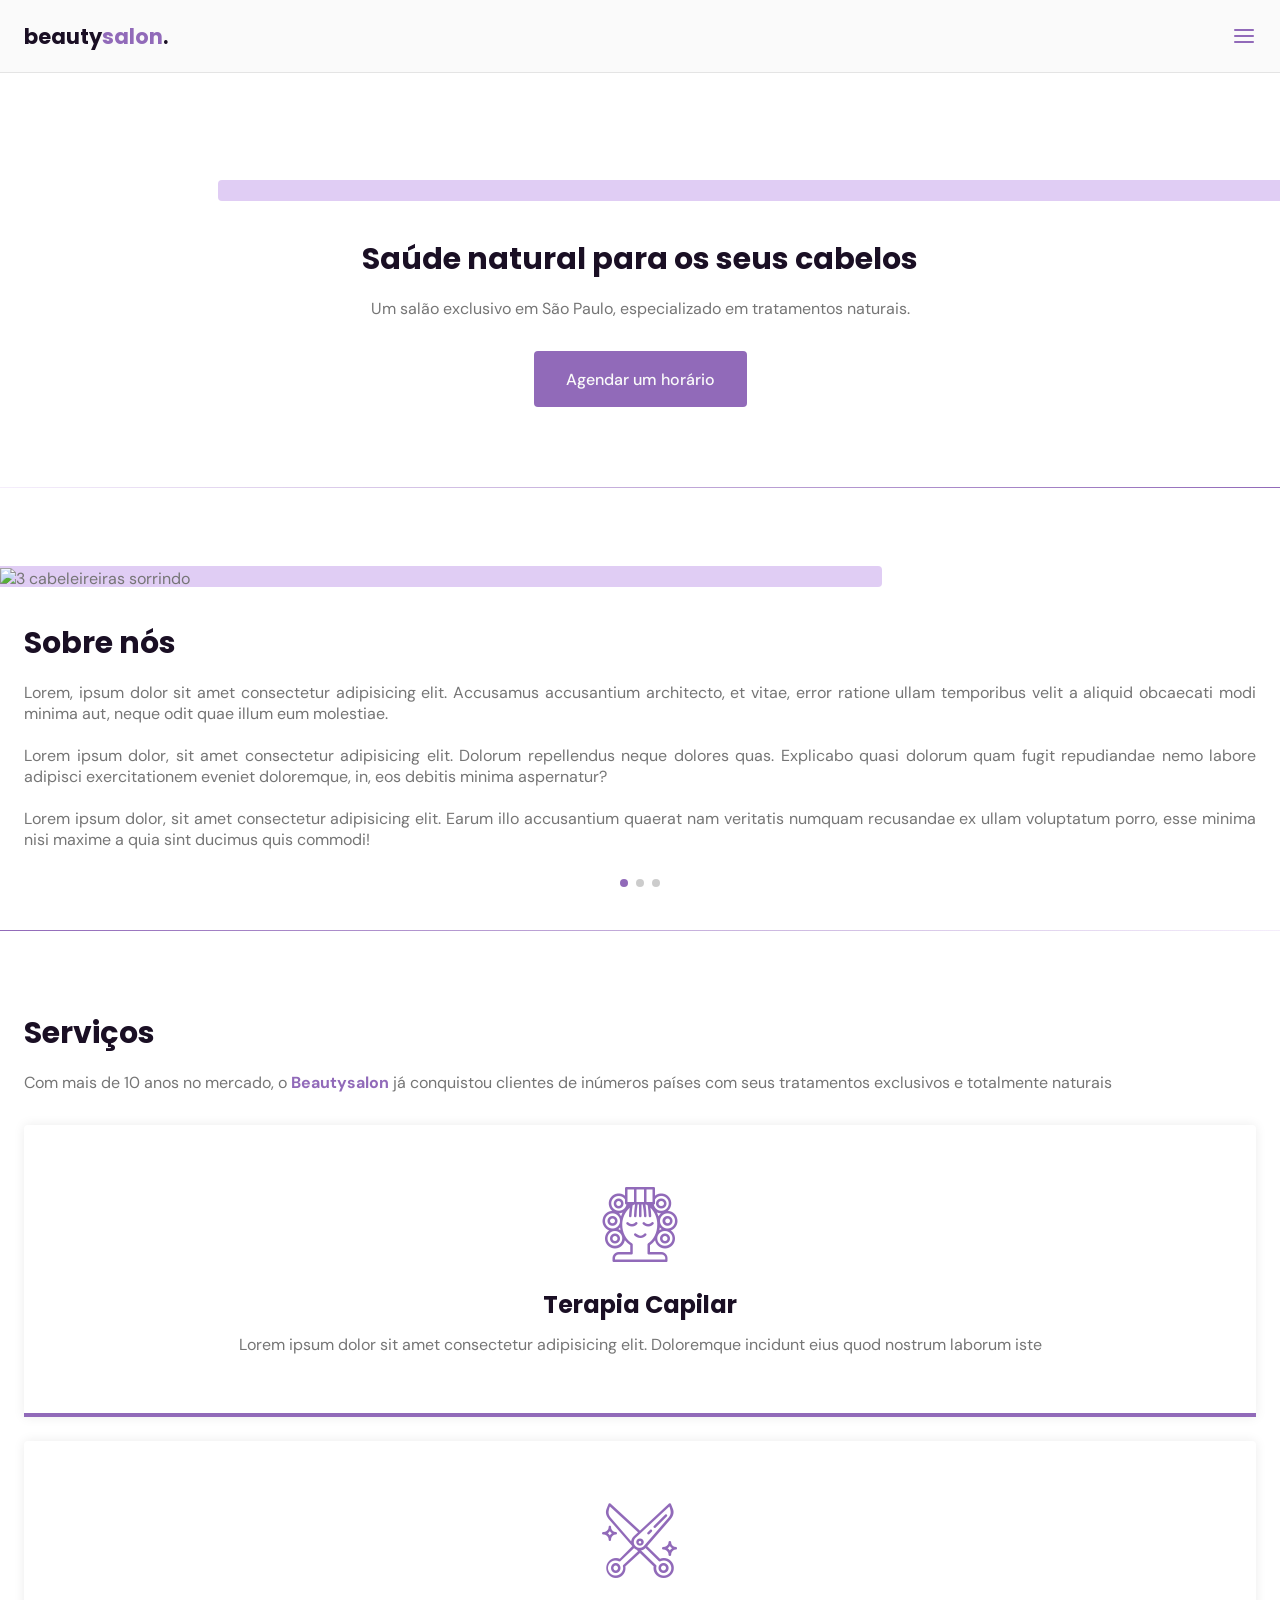
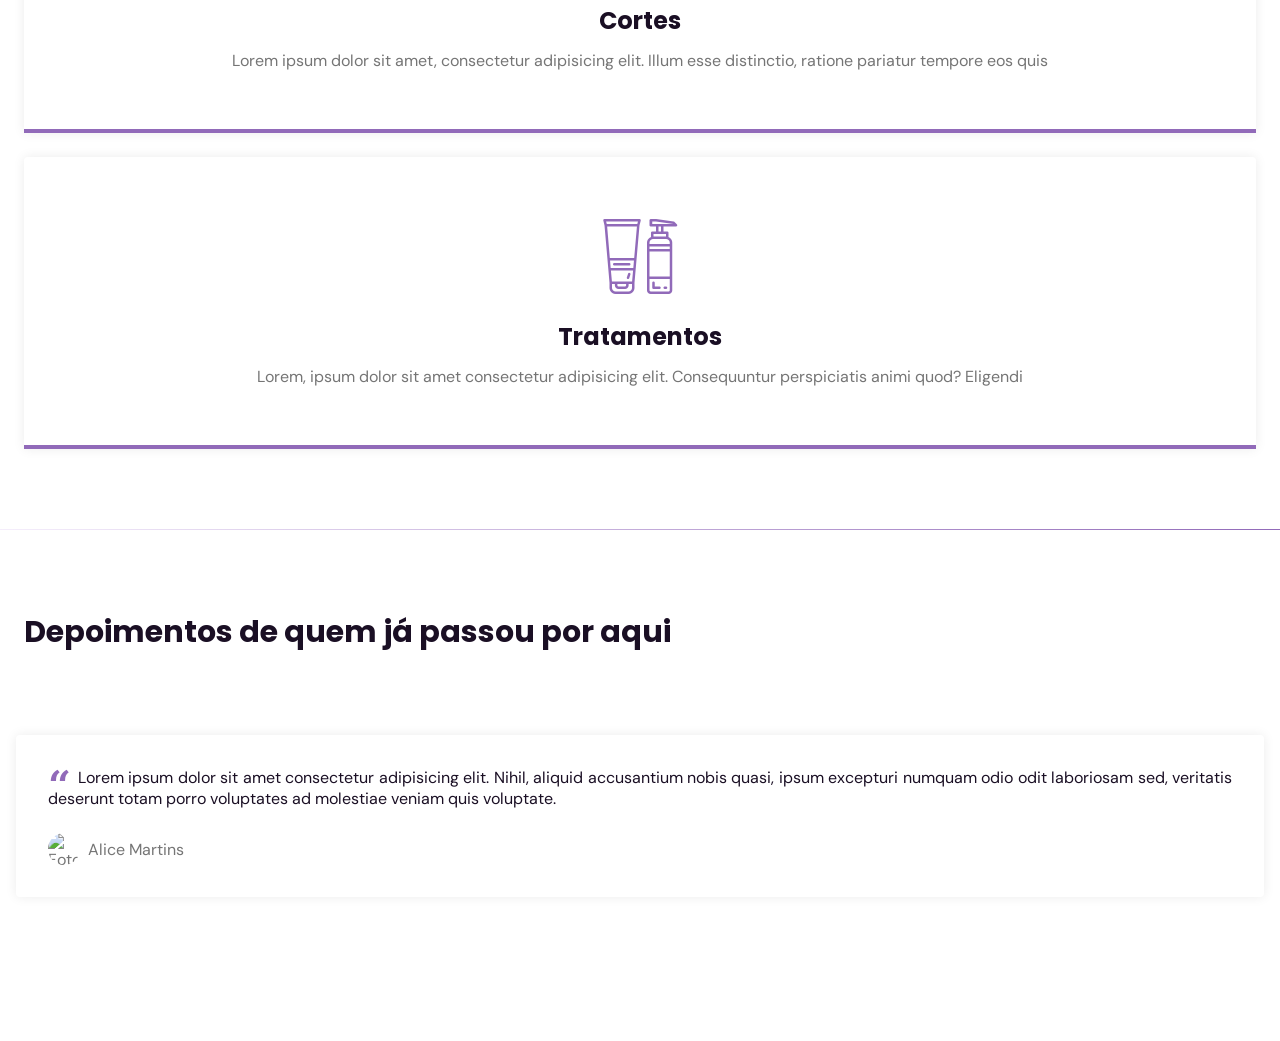
==== index.html @ 764c077c "Adding a new section with slides Using swiper to add slides to the new section" ====
<!DOCTYPE html>
<html lang="pt-Br">
  <head>
    <!-- PAGE INFO -->
    <meta charset="UTF-8">
    <meta name="viewport" content="width=device-width, initial-scale=1.0">
    <title>Beautysalon</title>
    <!-- SWIPER (minimal version) -->
    <link rel="stylesheet" href="https://unpkg.com/swiper/swiper-bundle.min.css" /> 

    <!-- STYLES -->
    <link rel="stylesheet" href="style.css"> 
    
    <!-- ICONS -->
    <link rel="stylesheet" href="assets/fonts/style.css">

    <!-- FONTS -->
    <link rel="preconnect" href="https://fonts.gstatic.com">
    <link href="https://fonts.googleapis.com/css2?family=DM+Sans:wght@400;500;700&family=Poppins:wght@400;500;700&display=swap" rel="stylesheet">
  </head>
  <body>
    <header id="header">
      <nav class="container">
        <a class="logo" href="#">beauty<span>salon</span>.</a>
        <div class="menu">
          <!-- Menu -->
          <ul class="grid">
            <li><a class="title" href="#home">Início</a></li>
            <li><a class="title" href="#about">Sobre</a></li>
            <li><a class="title" href="#services">Serviços</a></li>
            <li><a class="title" href="#testemonials">Depoimentos</a></li>
            <li><a class="title" href="#contact">Contato</a></li>
          </ul>
        </div> <!-- /Menu -->
        <div class="toggle icon-menu"></div>
        <div class="toggle icon-close"></div>
      </nav>
    </header>
    
    <!-- unsplash.com -->
    <main>
      <!-- HOME -->
      <section class="section" id="home">
        <div class="container grid">
          <div class="image">
            <img src="https://images.unsplash.com/photo-1559599076-9c61d8e1b77c?ixid=MnwxMjA3fDB8MHxwaG90by1wYWdlfHx8fGVufDB8fHx8&ixlib=rb-1.2.1&auto=format&fit=crop&w=750&q=80" />
          </div>
              
          <div class="text">
            <h2 class="title">Saúde natural para os seus cabelos</h2>
            <p>
              Um salão exclusivo em São Paulo, especializado em tratamentos naturais.
            </p>
            <a class="button" href="#">Agendar um horário</a>
          </div>
        </div>
      </section>

      <div class="divider-1"></div>
      <!-- ABOUT -->
      <section class="section" id="about">
        <div class="container grid">
          <div class="image">
            <img src="https://images.unsplash.com/photo-1559599101-f09722fb4948?ixid=MnwxMjA3fDB8MHxwaG90by1wYWdlfHx8fGVufDB8fHx8&ixlib=rb-1.2.1&auto=format&fit=crop&w=750&q=80" alt="3 cabeleireiras sorrindo" />
          </div>
          <div class="text">
            <h2 class="title">Sobre nós</h2>
            <p>Lorem, ipsum dolor sit amet consectetur adipisicing elit. Accusamus accusantium architecto, et vitae, error ratione ullam temporibus velit a aliquid obcaecati modi minima aut, neque odit quae illum eum molestiae.</p>
            <br>
            <p>Lorem ipsum dolor, sit amet consectetur adipisicing elit. Dolorum repellendus neque dolores quas. Explicabo quasi dolorum quam fugit repudiandae nemo labore adipisci exercitationem eveniet doloremque, in, eos debitis minima aspernatur?</p>
            <br>
            <p>Lorem ipsum dolor, sit amet consectetur adipisicing elit. Earum illo accusantium quaerat nam veritatis numquam recusandae ex ullam voluptatum porro, esse minima nisi maxime a quia sint ducimus quis commodi!</p>
          </div>  
        </div>
      </section>

      <div class="divider-2"></div>

      <!-- SERVICES-->
      <section class="section" id="services">
        <div class="container grid">
          <header>
            <h2 class="title">Serviços</h2>
            <p>Com mais de 10 anos no mercado, o <strong>Beautysalon</strong> já conquistou clientes de inúmeros países com seus tratamentos exclusivos e totalmente naturais</p>
          </header>
          <div class="cards grid">
            <div class="card">
              <i class="icon-woman-hair"></i>
              <h3 class="title">Terapia Capilar</h3>
              <p>Lorem ipsum dolor sit amet consectetur adipisicing elit. Doloremque incidunt eius quod nostrum laborum iste</p>
            </div>
            <div class="card">
              <i class="icon-trim"></i>
              <h3 class="title">Cortes</h3>
              <p>Lorem ipsum dolor sit amet, consectetur adipisicing elit. Illum esse distinctio, ratione pariatur tempore eos quis</p>
            </div>
            <div class="card">
              <i class="icon-cosmetic"></i>
              <h3 class="title">Tratamentos</h3>
              <p>Lorem, ipsum dolor sit amet consectetur adipisicing elit. Consequuntur perspiciatis animi quod? Eligendi</p>
            </div>
          </div>
        </div>
      </section> 

      <div class="divider-1"></div>

      <!-- TESTEMONIALS --> 
      <section class="section" id="testemonials">
        <!-- Não precisamos do grid aqui por causa do swiper || a largura padrão é block -->
        <div class="container"> 
          <header>
            <h2 class="title">Depoimentos de quem já passou por aqui</h2>
          </header>
          <div class="testemonials swiper-container">
            <div class="swiper-wrapper">
              <div class="testemonial swiper-slide">
                <blockquote>
                  <p>
                    <span>&ldquo;</span> <!-- Aspas -->
                    Lorem ipsum dolor sit amet consectetur adipisicing elit. Nihil, aliquid accusantium nobis quasi, ipsum excepturi numquam odio odit laboriosam sed, veritatis deserunt totam porro voluptates ad molestiae veniam quis voluptate.
                  </p>
                  <cite>
                    <img src="https://randomuser.me/api/portraits/women/25.jpg" alt="Foto de Alice Martins">
                    Alice Martins
                  </cite>
                </blockquote>
              </div>
              
              <div class="testemonial swiper-slide">
                <blockquote>
                  <p>
                    <span>&ldquo;</span> <!-- Aspas -->
                    Lorem ipsum dolor, sit amet consectetur adipisicing elit. Repellendus, voluptatem! Possimus, quae reprehenderit laborum sequi accusamus praesentium impedit nesciunt aliquid expedita ullam labore rerum eos, perferendis ut sed molestias accusantium!
                  </p>
                  <cite>
                    <img src="https://randomuser.me/api/portraits/women/58.jpg" alt="Foto de Francisca">
                    Francisca Maia
                  </cite>
                </blockquote>
              </div>

              <div class="testemonial swiper-slide">
                <blockquote>
                  <p>
                    <span>&ldquo;</span> <!-- Aspas -->
                    Lorem ipsum dolor sit amet consectetur adipisicing elit. Tenetur illo deleniti voluptas reprehenderit libero tempora, at veritatis numquam consequuntur pariatur earum, expedita, debitis praesentium corrupti dolores architecto exercitationem dolore neque!
                  </p>
                  <cite>
                    <img src="https://randomuser.me/api/portraits/women/89.jpg" alt="Foto de Wanessa Souza">
                    Wanessa Souza
                  </cite>
                </blockquote>
              </div>
            </div>

            <!-- If we need pagination -->
            <div class="swiper-pagination"></div>
          </div>
        </div>
      </section>

      <!-- CONTACT -->
      
    </main>

    <footer> </footer>
    <!-- SWIPER -->
    <script src="https://unpkg.com/swiper/swiper-bundle.min.js"></script>
    
    <!-- MAIN -->
    <script src="main.js"></script>

  </body>
</html>
---- style.css ----
/*=========== RESET ===========*/
* {
  margin: 0; /*Margem exterior */
  padding: 0;
  box-sizing: border-box; /*Contabiliza os pixel da caixa a partir das bordas*/
}

a {
  text-decoration: none;
}

img {
  width: 100%;
  height: auto;
}

ul {
  list-style: none;
}
/*=========== VARIABLES ===========*/
:root {
  --hue: 270;
  --header-height: 4.5rem;
  /*HSL color mode*/
  --base-color: hsl(var(--hue) 36% 57%);
  --base-color-second: hsl(var(--hue) 65% 88%);
  --base-color-alt: hsl(var(--hue) 57% 53%);
  --title-color: hsl(var(--hue) 41% 10%);
  --text-color: hsl(0 0% 46%);
  --text-color-light: hsl(0 0% 98%);
  --body-color: hsl(0 0% 98%);
}

/*=========== Layout ===========*/
.grid {
  display: grid;
  gap: 2rem;
}
.container {
  margin-left: 1.5rem;
  margin-right: 1.5rem; 
}

.section {
  padding: 5rem 0;
}

.title {
  font: 700 1.875rem "Poppins", sans-serif;
  color: var(--title-color);
  -webkit-font-smoothing: auto;
}

.section .title {
  margin-bottom: 1rem;
}

html {
  scroll-behavior: smooth;
}

body {
  font: 400 1rem "DM Sans", sans-serif;
  color: var(--text-color);
  -webkit-font-smoothing: antialiased;
}

.button {
  background-color: var(--base-color);
  color: var(--text-color-light);
  height: 3.5rem;
  padding: 0 2rem;
  border-radius: 0.25rem;

  display: inline-flex;
  align-items: center;
  font: 500 1rem 'DM Sans', sans-serif;
  transition: background-color 0.3s;
}
.button:hover {
  background-color: var(--base-color-alt);
}

.divider-1 {
  height: 1px;
  background: linear-gradient(
    270deg,
    hsla(var(--hue), 36%, 57%, 1),
    hsla(var(--hue),  65%, 88%, 0.34)
  );
}

.divider-2 {
  height: 1px;
  background: linear-gradient(
    270deg,
    hsla(var(--hue),  65%, 88%, 0.34),
    hsla(var(--hue), 36%, 57%, 1)
  );
}

.section .header {
  margin-bottom: 4rem;
}

.section header strong {
  color: var(--base-color);
}

main {
  margin-top: calc(var(--header-height) + 2rem);
}

/*=========== MENU ===========*/
#header {
  border-bottom: 1px solid #e4e4e4;
  margin-bottom: 2rem;
  display: flex;
  top: 0;
  left: 0;

  width: 100%;
  position: fixed;
  z-index: 100;
  background-color: var(--body-color);
  
  transition: 0.2s;
}

#header.scroll {
  box-shadow: 0px 0px 12px rgba(0, 0, 0, 0.15); /* A sombra precisa ser suave*/ 
  background-color: var(--base-color);
  transition: 0.2s;
}

#header.scroll .logo span {
  color: var(--body-color);
  transition: color 0.2s;
}

#header.scroll .icon-menu {
  color: var(--body-color);
  transition: 0.2s;
}

nav .menu {
  opacity: 0;
  visibility: hidden;
  top: -20rem;
  transition: 0.2s;
}

nav .menu ul {
  display: none;
}

nav ul li a {
  transition: color 0.3s;
  position: relative;
}
nav ul li a:hover {
  color: var(--base-color);
}
nav ul li a::after {
  content: "";
  width: 0%;
  height: 2px;
  background-color: var(--base-color);

  position: absolute;
  left: 0;
  bottom: -1.5rem;
  transition: width 0.2s;
}

nav ul li a:hover::after {
  width: 100%;
}

/* TOGGLE MENU (TROCA ESTADO DO MENU */
.toggle {
  color: var(--base-color);
  font-size: 1.5rem;
  cursor: pointer;
}

nav .icon-close {
  visibility: hidden;
  opacity: 0;

  position: absolute;
  right: 1.5rem;
  top: -1.5rem;
  transition: 0.2s ;
}

nav.show div.icon-close{ 
  visibility: visible;
  opacity: 1;
  top: 1.5rem;
}

nav.show .icon-menu {
  visibility: hidden;
  opacity: 0;
}

/* MOSTRAR MENU */
nav.show .menu {
  opacity: 1;
  visibility: visible;
  background-color: var(--body-color);
  height: 100vh;
  width: 100vw;
  position: fixed;

  display: grid;
  place-content: center;

  top: 0;
  left: 0;
}

nav.show .menu ul {
  display: grid;
}

nav.show ul.grid {
  gap: 4rem;
}

nav ul li {
  text-align: center;
}

/*=========== Navigation ===========*/
nav {
  height: var(--header-height); /* multiplica 4.5 do tamanho raíz */
  display: flex;
  justify-content: space-between;
  align-items: center;
  width: 100%;
}

/*=========== Logo ===========*/
.logo {
  font: 700 1.31rem "Poppins", sans-serif;
  color: var(--title-color);
}

.logo span {
  color: var(--base-color);
}

/*=========== Home ===========*/
#home {
  overflow: hidden;
}

#home .container{
  margin: 0; 
}

#home .image {
  position: relative;
}

#home .image img {
  position: relative;
  right: 2.93rem;
}

#home .image::before {
  content: '';
  width: 100%;
  height: 100%; 
  background-color: var(--base-color-second);
  position: absolute;
  top: -16.8%;
  left: 17%;
  z-index: 0;
}

#home .image::before, #home .image img {
  border-radius: 0.25rem;
}

#home .text {
  margin-left: 4.5rem;
  margin-right: 4.5rem;
  text-align: center;
  max-width: 100%;
}

#home .text h1 {
  margin-bottom: 1rem;
}

#home .text p {
  margin-bottom: 2rem;
}

/*=========== About ===========*/
#about {
  background-color: white;
}

#about .container{
  margin: 0; 
}

#about .image {
  position: relative;
}

#about .image img {
  position: relative;
}

#about .image::before {
  content: '';
  width: 100%;
  height: 100%; 
  background-color: var(--base-color-second);
  position: absolute;
  top: -8.25%;
  right: 31.11%;
  z-index: 0;
}

#about .image::before, #home .image img {
  border-radius: 0.25rem;
}

#about .text {
  margin-left: 1.5rem;
  margin-right: 1.5rem;
  max-width: 100%;
  text-align: justify;
}

/*=========== Services ===========*/
.cards.grid {
  gap: 1.5rem;
}

.card {
  padding: 3.625rem 2rem;
  box-shadow: 0px 0px 12px rgba(0, 0, 0, 0.08);
  border-bottom: 0.25rem solid var(--base-color);
  border-radius: .25rem .25rem 0 0;

  text-align: center;
  align-items: center;
}

.card i {
  display: block;
  margin-bottom: 1.5rem;
  font-size: 5rem;
  color: var(--base-color);
}

.card .title {
  font-size: 1.5rem;
  margin-bottom: 0.75rem;
}

/*=========== TESTEMONIALS ===========*/
#testemonials {
  background: white;
}

#testemonials .container {
  margin-left: 0;
  margin-right: 0;
}

#testemonials header { /* Tirar a margem que está em conflito com o padding do swiper */
  margin-left: 1.5rem;
  margin-right: 1.5rem;
  margin-bottom: 0; 
}

#testemonials blockquote {
  padding: 2rem;
  box-shadow: 0px 0px 12px rgba(0, 0, 0, 0.08);
  border-radius: 0.25rem;
}

#testemonials blockquote p {
  position: relative; 
  text-indent: 1.875rem;
  margin-bottom: 1.5rem;
  text-align: justify;  
  color: var(--title-color);
}

#testemonials blockquote p span {
  font: 700 2.5rem 'serif';
  position: absolute; /* Posição absoluta em RELAÇÃO ao p */
  top: -0.375rem;
  left: -1.875rem;
  color: var(--base-color);
}

#testemonials cite img {
  width: 2rem;
  height: 2rem;
  object-fit: cover; /* Força a resolução */
  clip-path: circle(); /* Imagem circular */

  margin-right: 0.5rem; /* Empurra o nome da pessoa pro lado */ 
}

#testemonials cite {
  display: flex;
  align-items: center;
  font-style: normal;
}

/* Swiper */
.swiper-slide {
  height: auto;
  padding: 4rem 1rem;
}

.swiper-pagination-bullet-active { /* pagination bullet */
  background: var(--base-color);

}
---- assets/fonts/style.css ----
@font-face {
  font-family: 'icomoon';
  src:  url('fonts/icomoon.eot?e3003r');
  src:  url('fonts/icomoon.eot?e3003r#iefix') format('embedded-opentype'),
    url('fonts/icomoon.ttf?e3003r') format('truetype'),
    url('fonts/icomoon.woff?e3003r') format('woff'),
    url('fonts/icomoon.svg?e3003r#icomoon') format('svg');
  font-weight: normal;
  font-style: normal;
  font-display: block;
}

[class^="icon-"], [class*=" icon-"] {
  /* use !important to prevent issues with browser extensions that change fonts */
  font-family: 'icomoon' !important;
  speak: never;
  font-style: normal;
  font-weight: normal;
  font-variant: normal;
  text-transform: none;
  line-height: 1;

  /* Better Font Rendering =========== */
  -webkit-font-smoothing: antialiased;
  -moz-osx-font-smoothing: grayscale;
}

.icon-phone:before {
  content: "\e900";
}
.icon-close:before {
  content: "\e901";
}
.icon-cosmetic:before {
  content: "\e902";
}
.icon-facebook:before {
  content: "\e903";
}
.icon-instagram:before {
  content: "\e904";
}
.icon-mail:before {
  content: "\e905";
}
.icon-map-pin:before {
  content: "\e906";
}
.icon-menu:before {
  content: "\e907";
}
.icon-trim:before {
  content: "\e908";
}
.icon-whatsapp:before {
  content: "\e909";
}
.icon-woman-hair:before {
  content: "\e90a";
}
.icon-youtube:before {
  content: "\e90b";
}
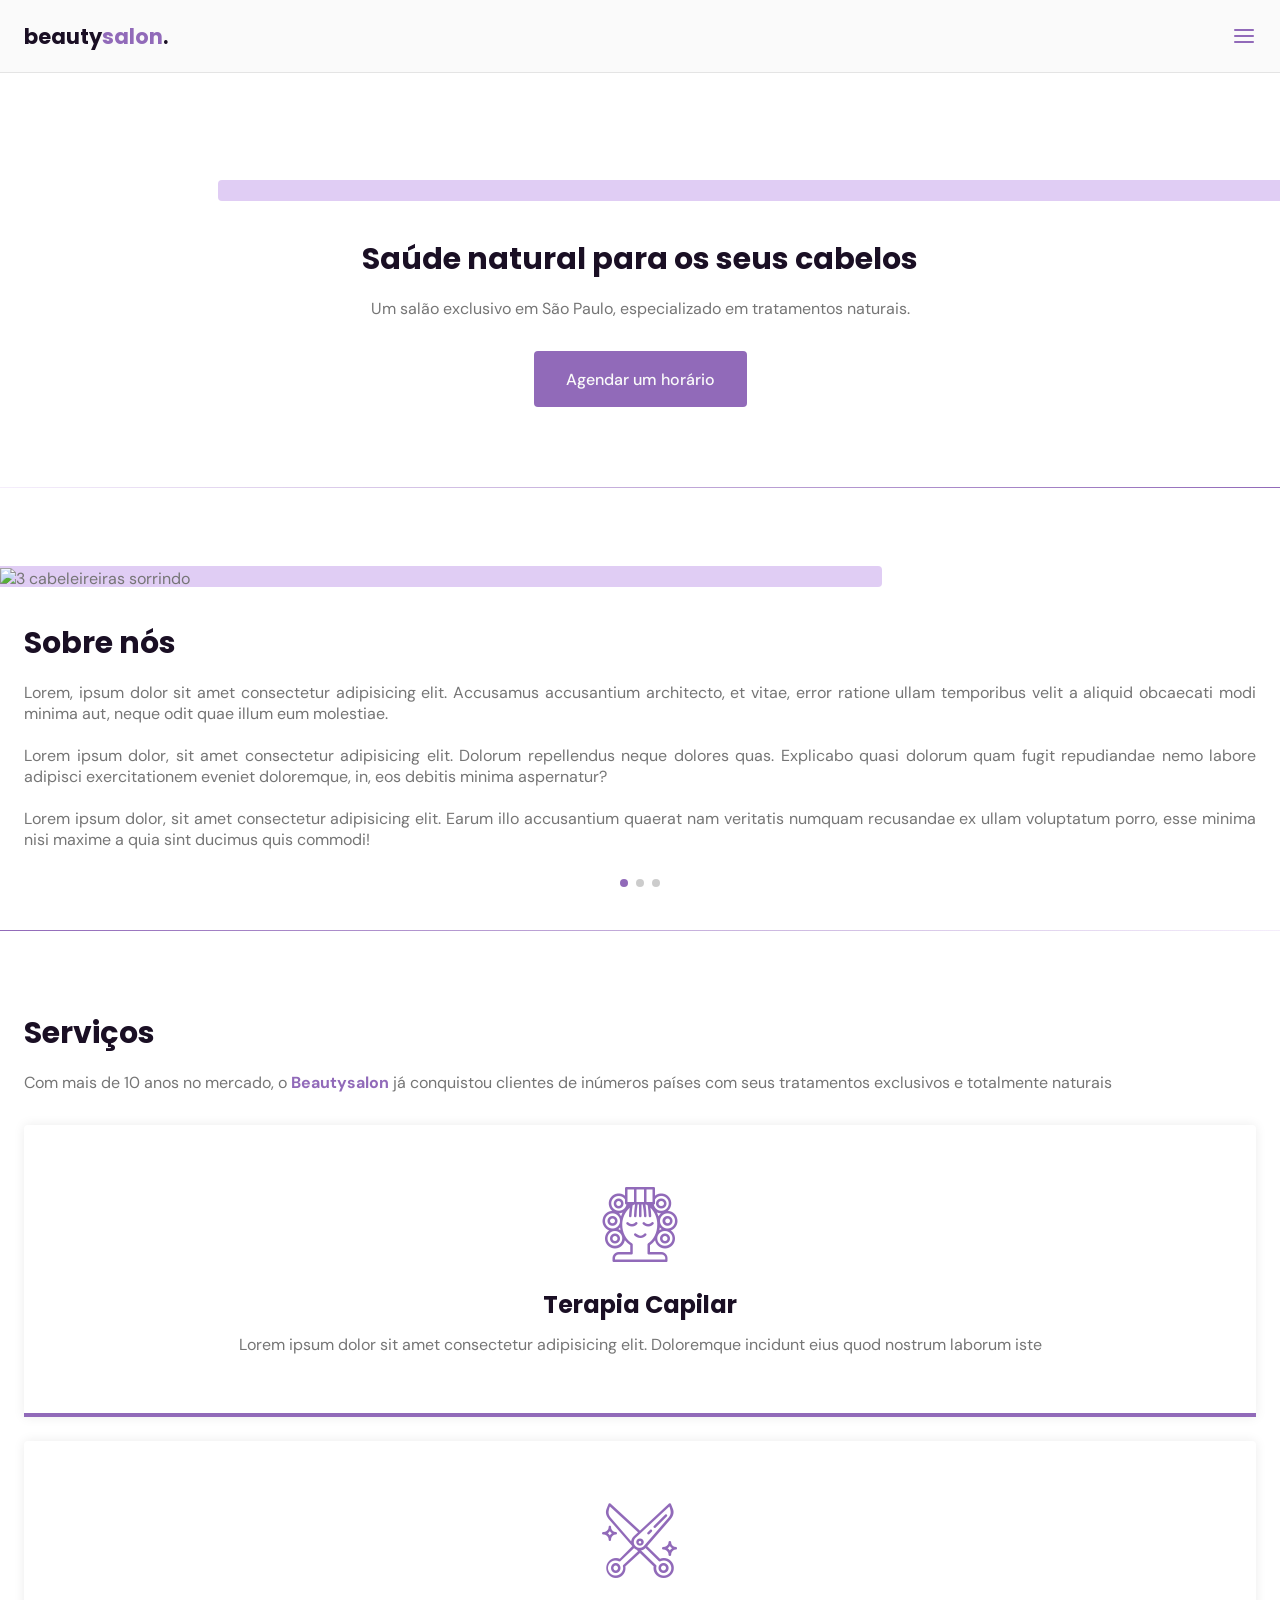
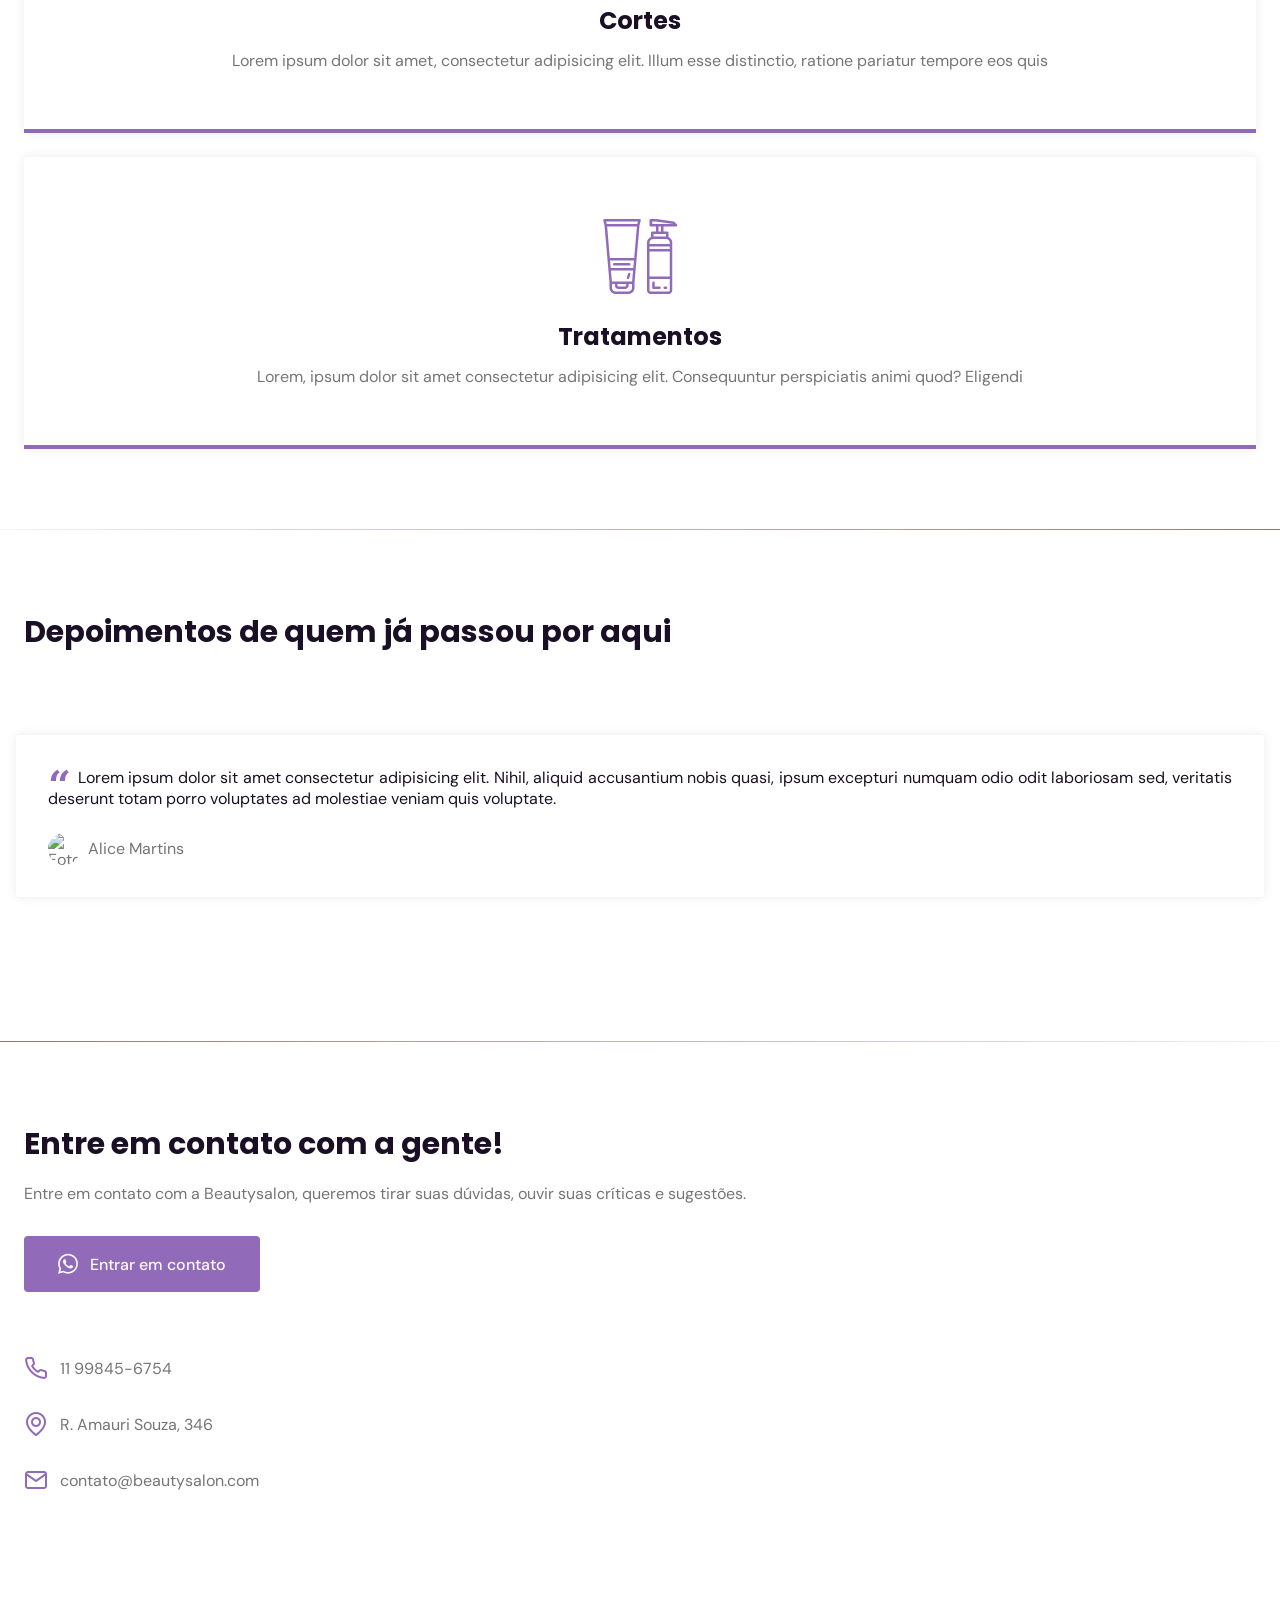
==== commit 4943336c: "Creating the contact section" ====
--- a/index.html
+++ b/index.html
@@ -160,16 +160,48 @@
         </div>
       </section>
 
+      <div class="divider-2"></div>
+
       <!-- CONTACT -->
-      
+      <section class="section" id="contact">
+        <div class="container grid">
+          <div class="text">
+            <h2 class="title">
+            Entre em contato com a gente!</h2>
+            <p class="text">Entre em contato com a Beautysalon, queremos tirar suas dúvidas, ouvir suas críticas e sugestões.
+            </p>
+            <a href="https://api.whatsapp.com/send?phone=+5511998456754&text=Olá! Gostaria de agendar um horário :)" class="button" target="_blank">
+              <i class="icon-whatsapp"></i>
+              Entrar em contato
+            </a>
+          </div>
+
+          <div class="links">
+            <div class="link">
+              <i class="icon-phone"></i>
+              11 99845-6754
+            </div>
+            <div class="link">
+              <i class="icon-map-pin"></i>
+              R. Amauri Souza, 346
+            </div>
+            <div class="link">
+              <i class="icon-mail"></i>
+              contato@beautysalon.com
+            </div>
+          </div>
+      </div>  
+      </section>
     </main>
 
-    <footer> </footer>
+    <footer id="footer"> </footer>
+    <!-- SCROLL REVEAL (ITENS DA PÁGINA APARECENDO SUAVEMENTE)-->
+    <script src="https://unpkg.com/scrollreveal"></script>
+
     <!-- SWIPER -->
     <script src="https://unpkg.com/swiper/swiper-bundle.min.js"></script>
     
     <!-- MAIN -->
     <script src="main.js"></script>
-
   </body>
 </html>
--- a/style.css
+++ b/style.css
@@ -428,4 +428,39 @@
 .swiper-pagination-bullet-active { /* pagination bullet */
   background: var(--base-color);
 
+}
+
+/*=========== CONTACT ===========*/
+#contact .grid {
+  gap: 4rem;
+}
+
+#contact .text p {
+  margin-bottom: 2rem;
+}
+
+#contact .button {
+  width: 14.75rem;
+}
+
+#contact .button .icon-whatsapp {
+  font-size: 1.5rem;
+  margin-right: 0.625rem;
+}
+
+#contact .links .link {
+  margin-bottom: 2rem;
+  display: flex;
+  align-items: center;
+}
+
+#contact .links .link i {
+  margin-right: 0.75rem;
+  font-size: 1.5rem;
+  color: var(--base-color);
+}
+
+/*=========== CONTACT ===========*/
+#footer {
+  background-color: var(--base-color);
 }
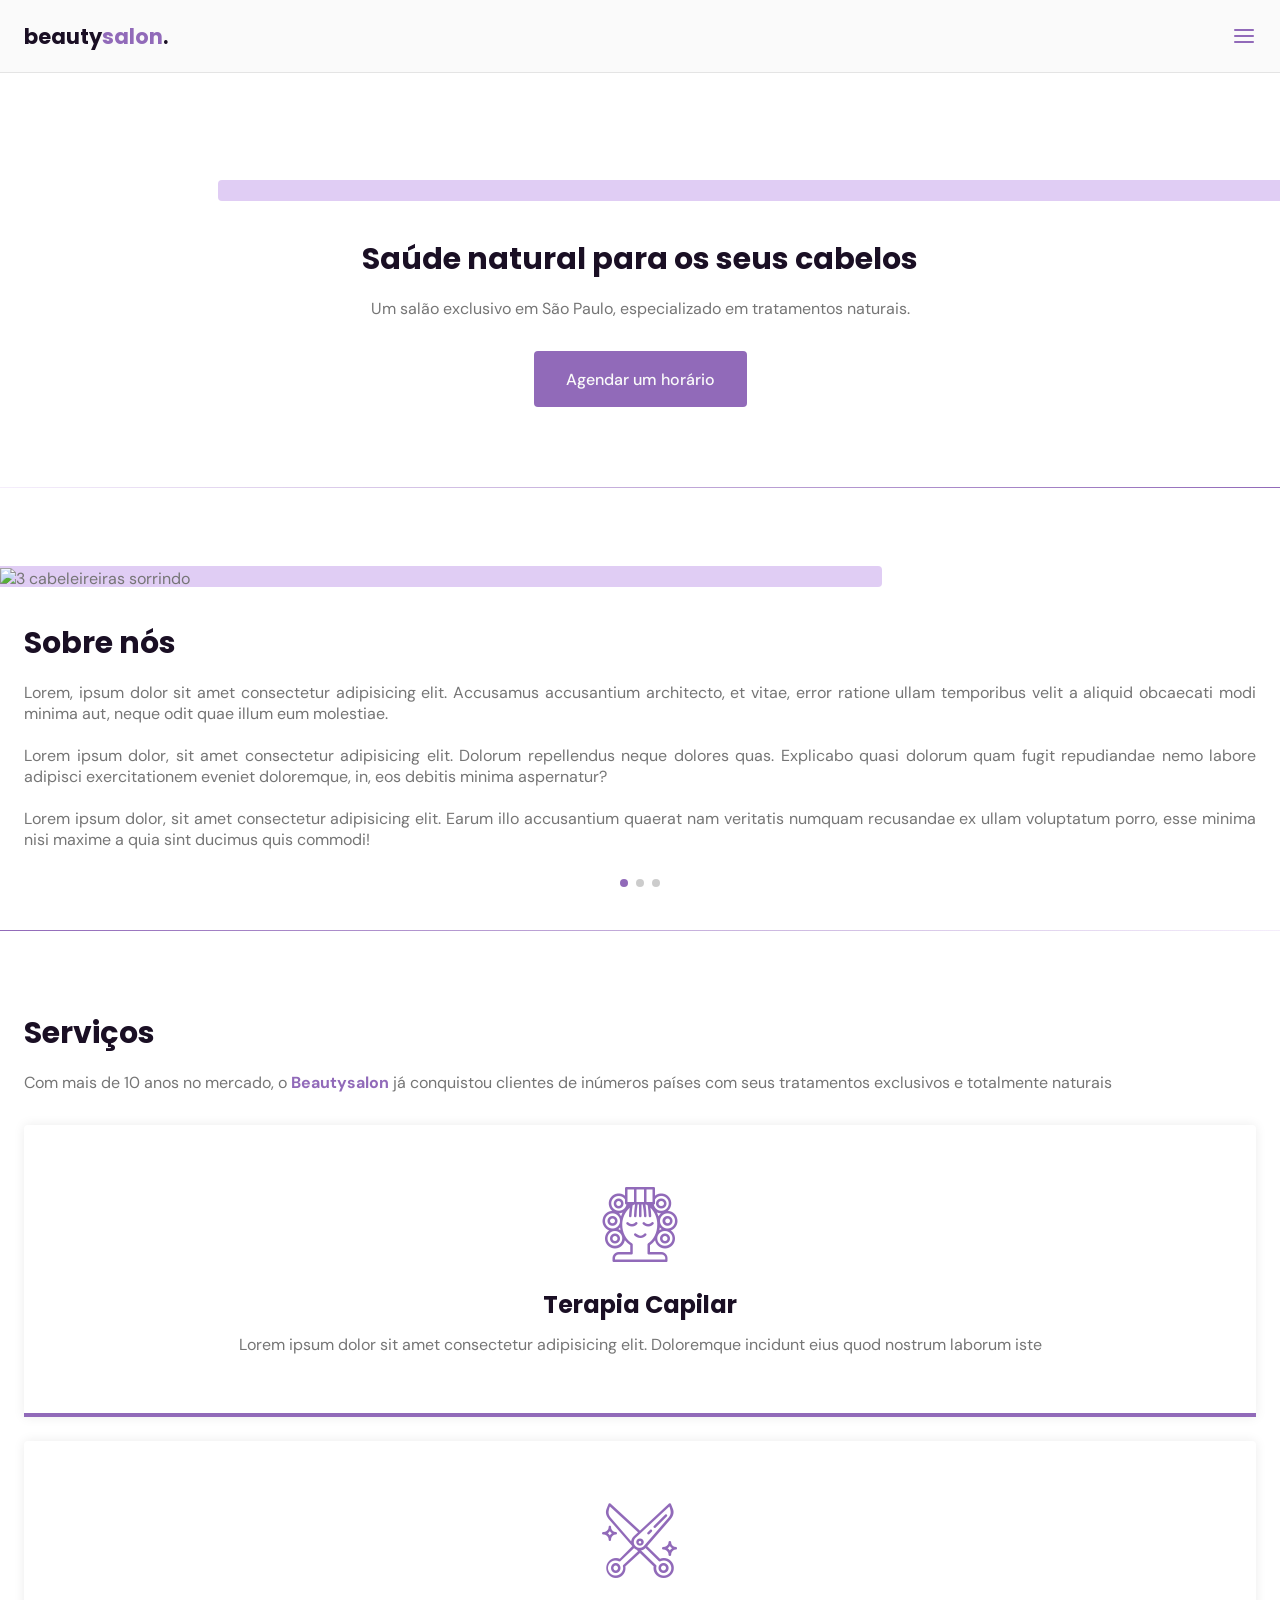
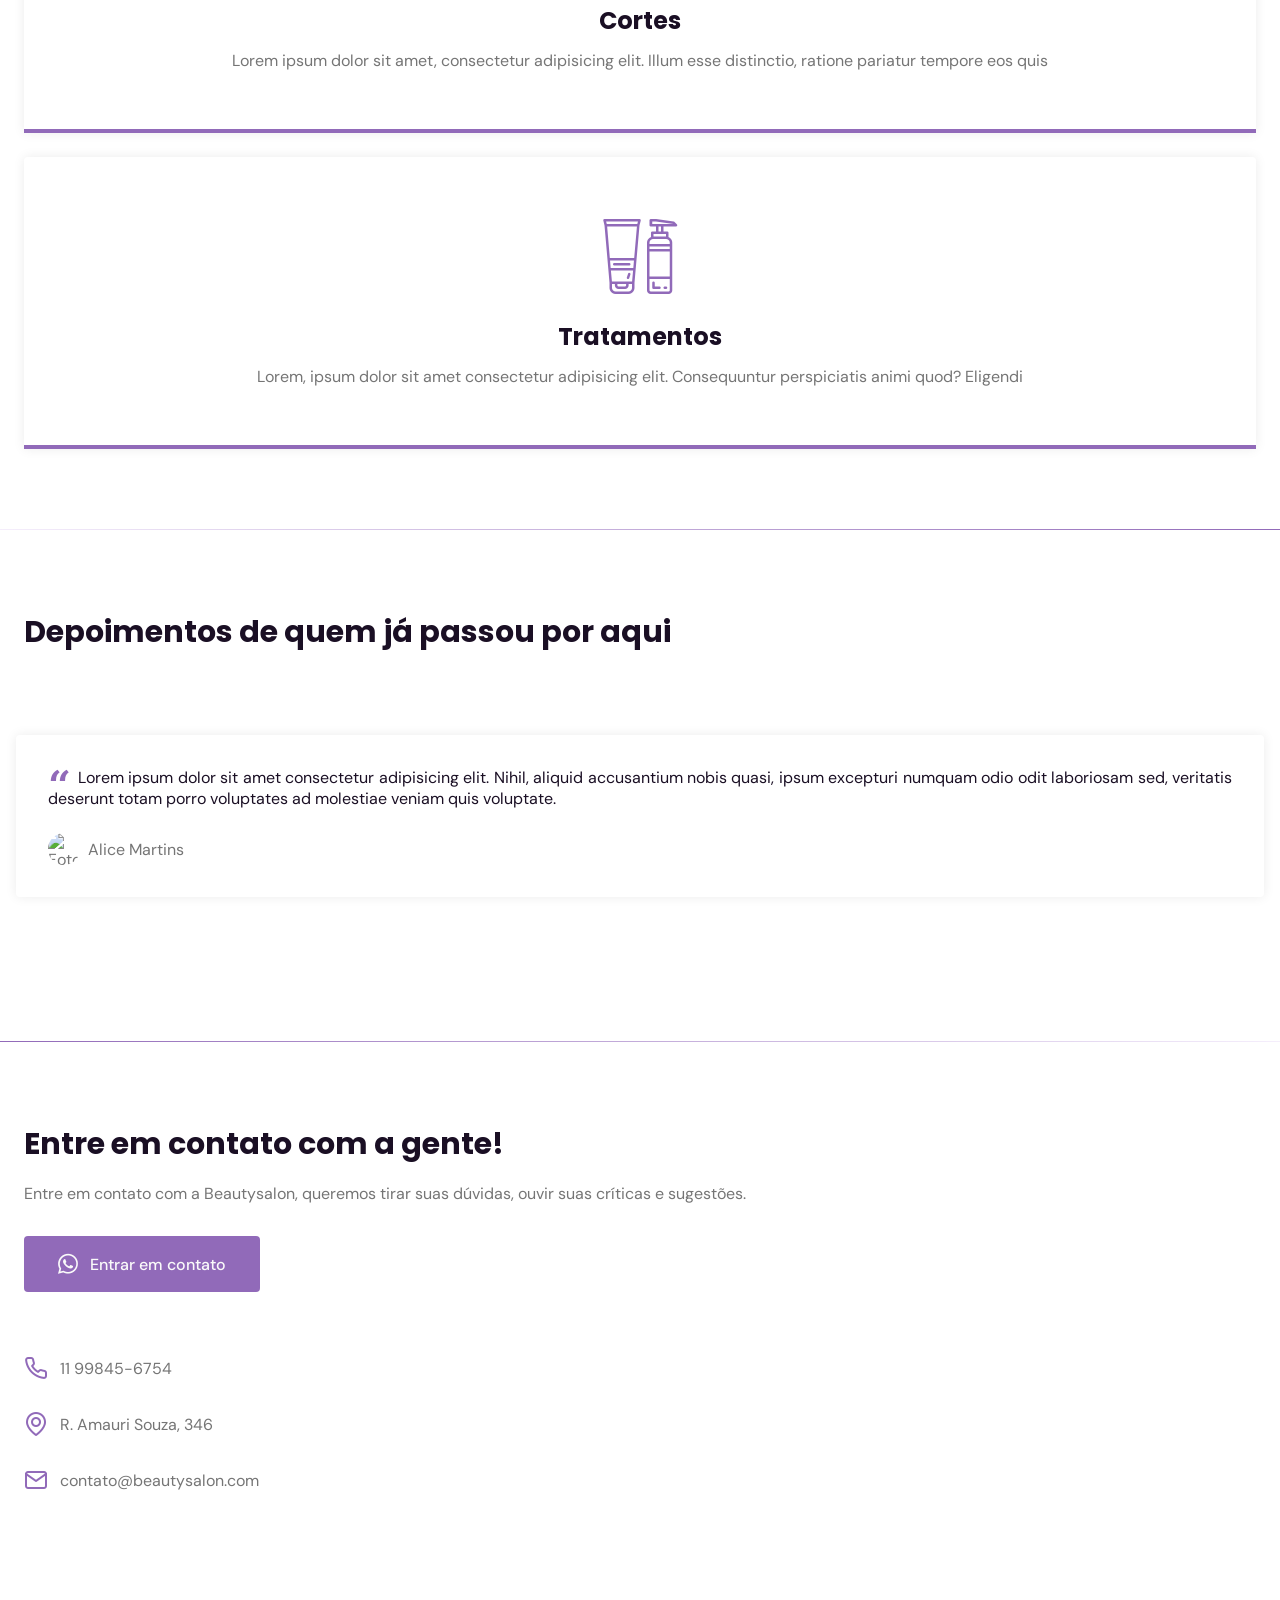
==== commit 200670fb: "Adding a favicon" ====
--- a/index.html
+++ b/index.html
@@ -4,6 +4,7 @@
     <!-- PAGE INFO -->
     <meta charset="UTF-8">
     <meta name="viewport" content="width=device-width, initial-scale=1.0">
+    <link rel="shortcut icon" href="assets/favicon/favicon.ico" type="image/x-icon">
     <title>Beautysalon</title>
     <!-- SWIPER (minimal version) -->
     <link rel="stylesheet" href="https://unpkg.com/swiper/swiper-bundle.min.css" /> 
@@ -194,12 +195,12 @@
       </section>
     </main>
 
-    <footer id="footer"> </footer>
+    <footer id="footer">Footer</footer> 
+    <!-- SWIPER -->
+    <script src="https://unpkg.com/swiper/swiper-bundle.min.js"></script>
+    
     <!-- SCROLL REVEAL (ITENS DA PÁGINA APARECENDO SUAVEMENTE)-->
     <script src="https://unpkg.com/scrollreveal"></script>
-
-    <!-- SWIPER -->
-    <script src="https://unpkg.com/swiper/swiper-bundle.min.js"></script>
     
     <!-- MAIN -->
     <script src="main.js"></script>
--- a/style.css
+++ b/style.css
@@ -32,10 +32,15 @@
 }
 
 /*=========== Layout ===========*/
+html {
+  scroll-behavior: smooth;
+}
+
 .grid {
   display: grid;
   gap: 2rem;
 }
+
 .container {
   margin-left: 1.5rem;
   margin-right: 1.5rem; 
@@ -53,10 +58,6 @@
 
 .section .title {
   margin-bottom: 1rem;
-}
-
-html {
-  scroll-behavior: smooth;
 }
 
 body {
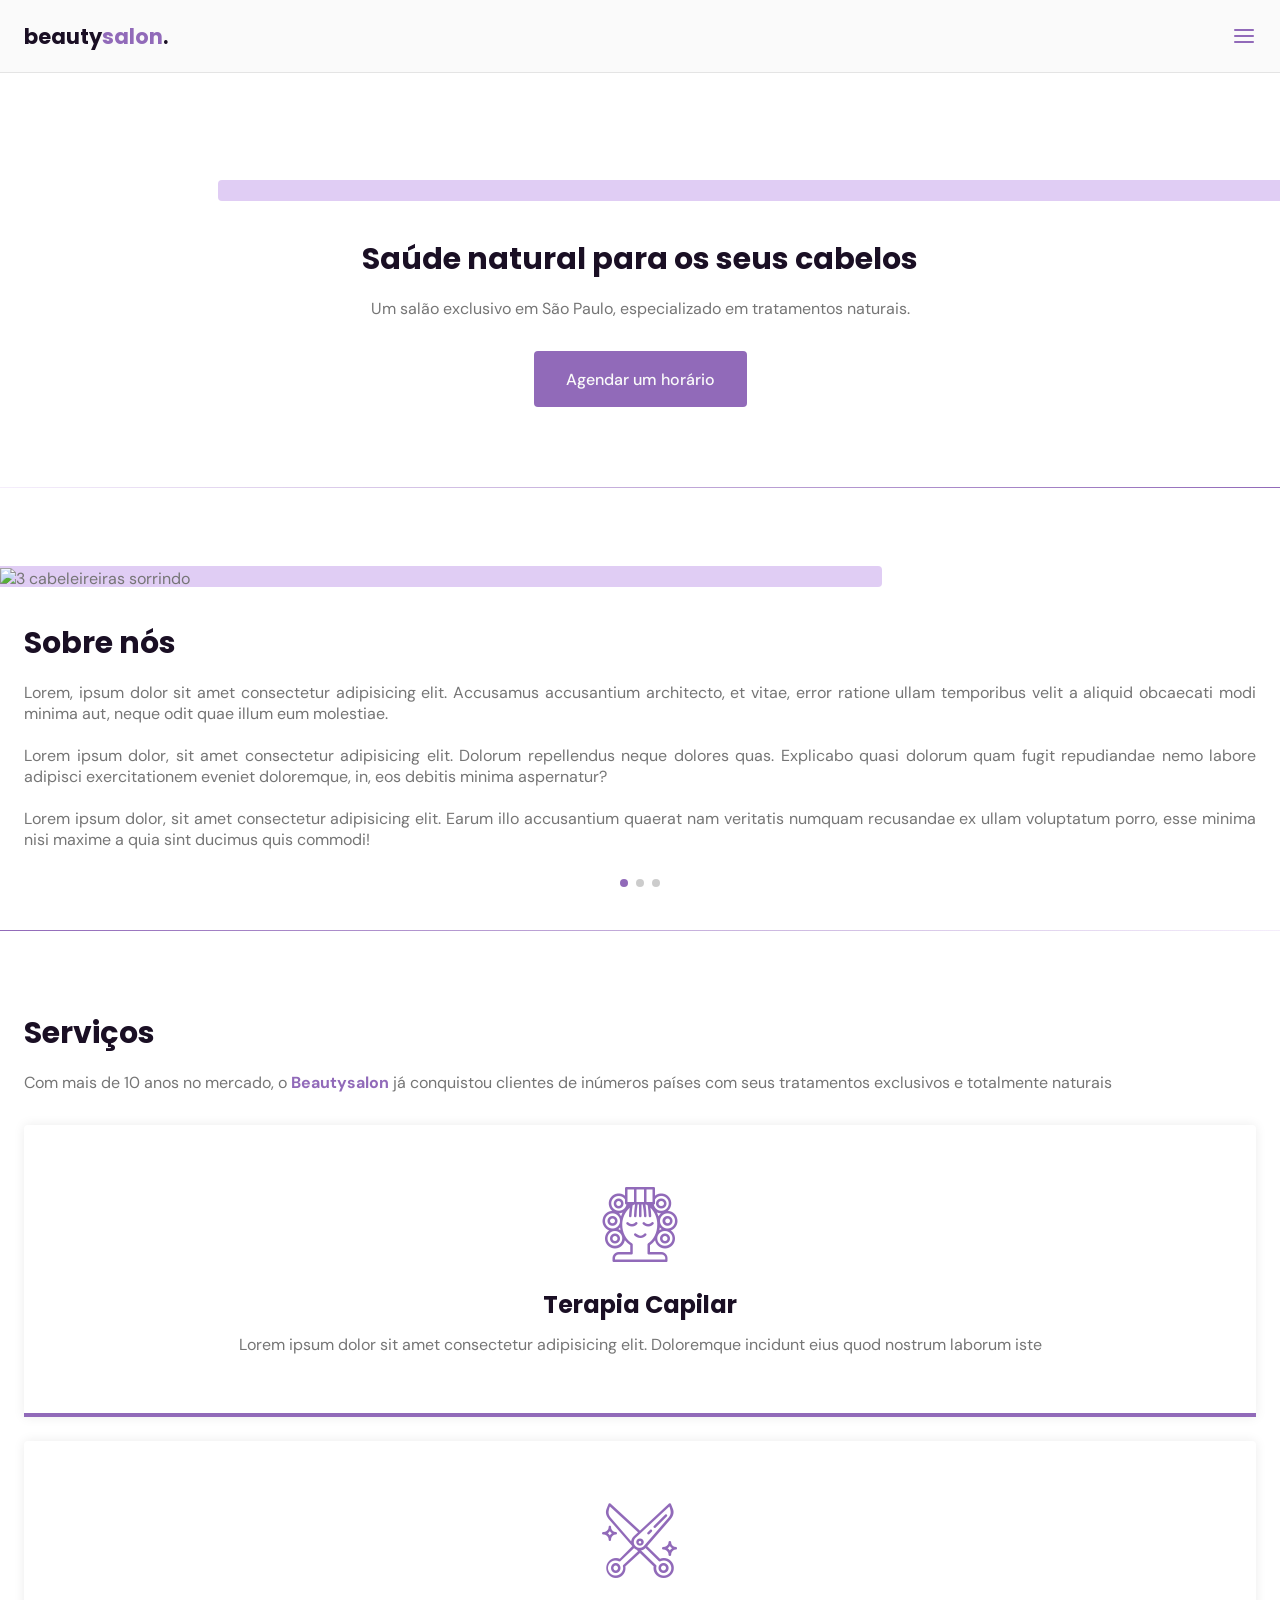
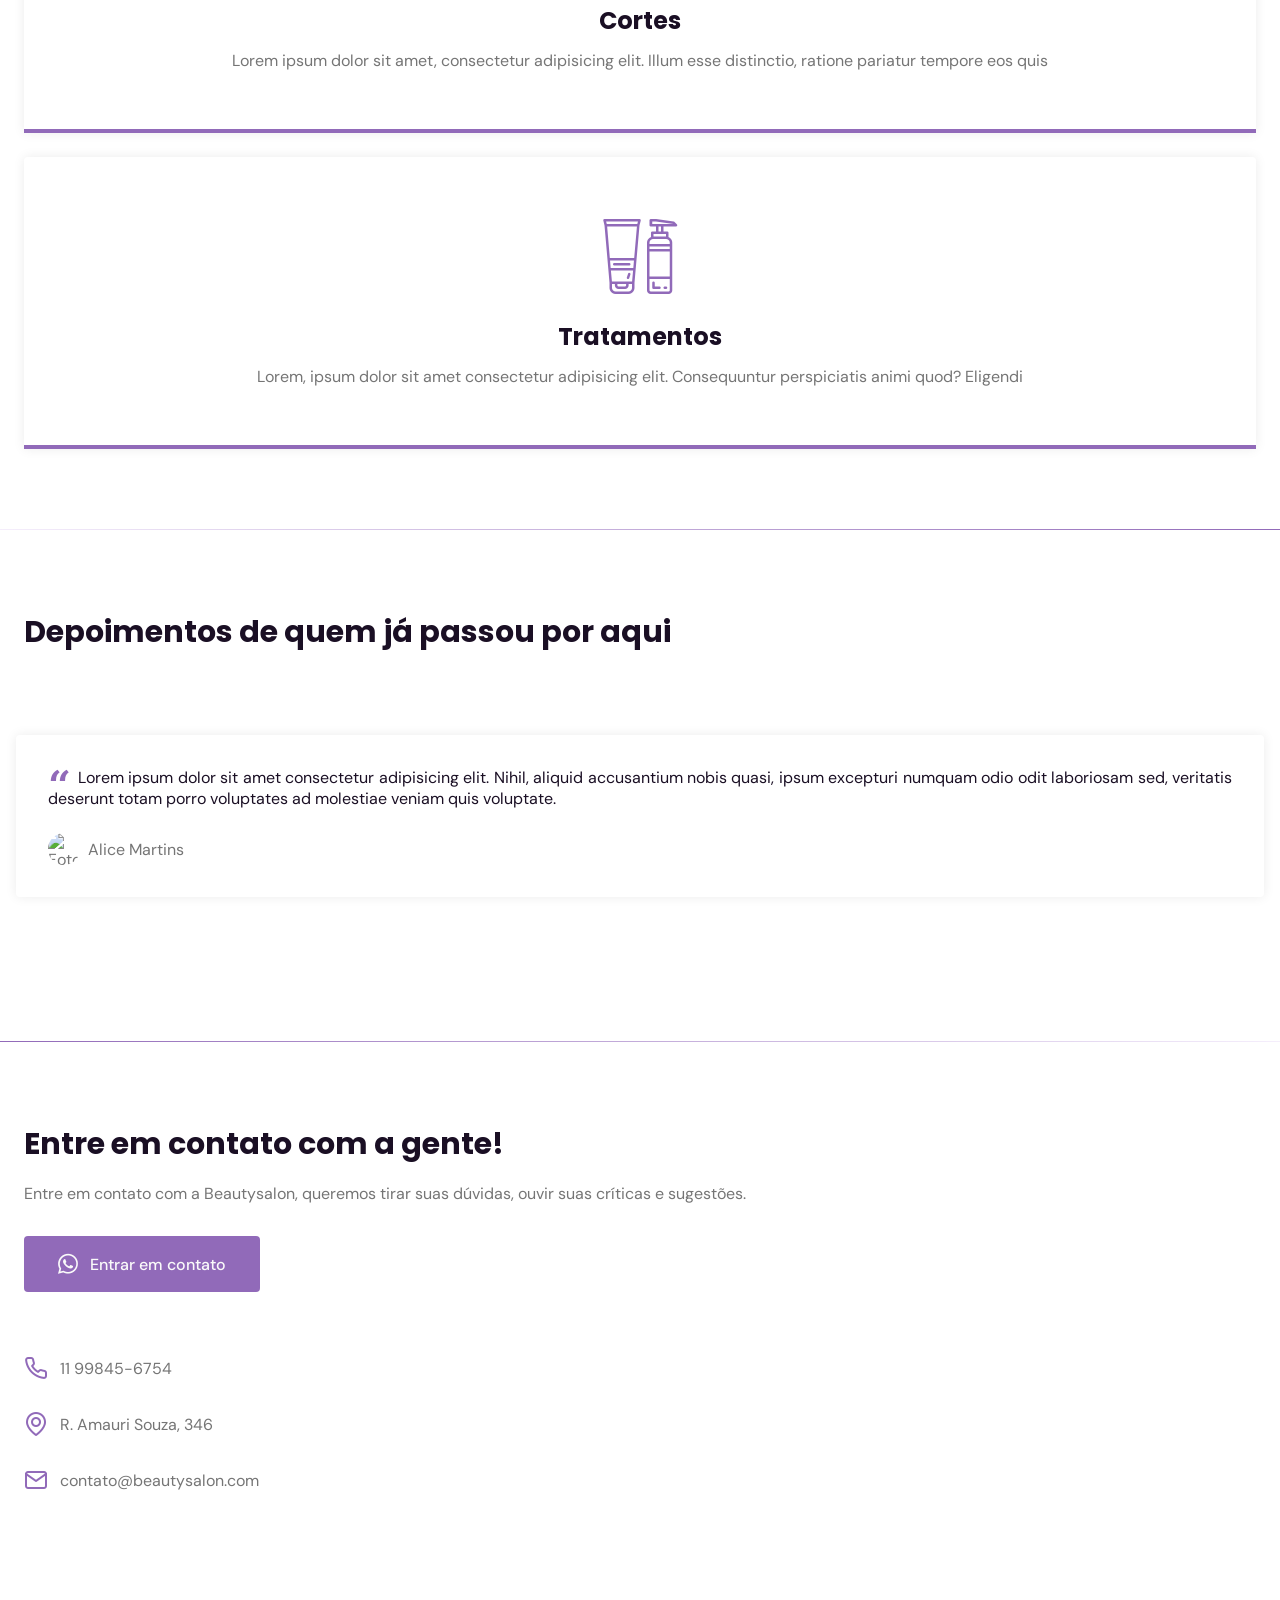
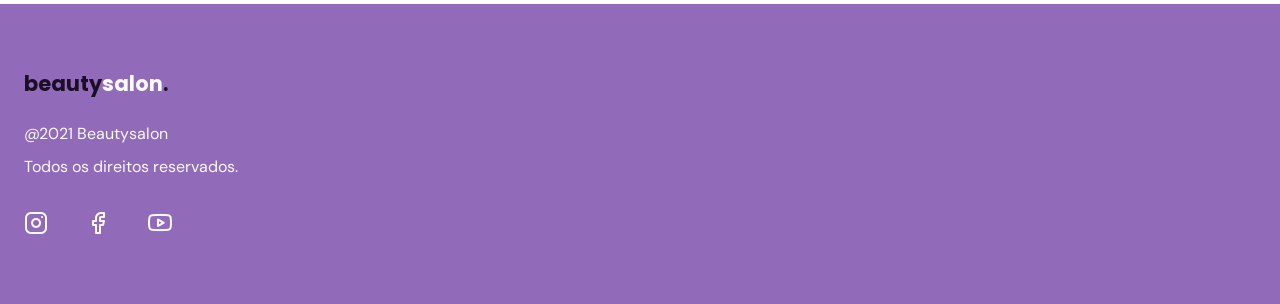
==== commit fccb9713: "Creating a footer" ====
--- a/index.html
+++ b/index.html
@@ -195,7 +195,30 @@
       </section>
     </main>
 
-    <footer id="footer">Footer</footer> 
+    <footer id="footer">
+      <div class="container grid">
+        <div class="about">
+          <a class="logo" href="#">beauty<span>salon</span>.</a>
+          <div class="text">
+            <p> @2021 Beautysalon </p>
+            <p> Todos os direitos reservados.</p>
+          </div>
+          
+        </div>
+        <div class="social">
+          <a href="">
+            <i class="icon-instagram"></i>
+          </a>          
+          <a href="">
+            <i class="icon-facebook"></i>
+          </a>
+          <a href="">
+            <i class="icon-youtube"></i>
+          </a>
+        </div>  
+      </div>
+    </footer> 
+
     <!-- SWIPER -->
     <script src="https://unpkg.com/swiper/swiper-bundle.min.js"></script>
     
--- a/style.css
+++ b/style.css
@@ -461,7 +461,47 @@
   color: var(--base-color);
 }
 
-/*=========== CONTACT ===========*/
+/*=========== FOOTER ===========*/
 #footer {
   background-color: var(--base-color);
-}+}
+
+#footer .container {
+  color: var(--body-color);
+} 
+
+#footer span {
+  color: var(--body-color);
+}
+
+#footer .about {
+  margin-top: 4rem;
+}
+
+#footer .about .text {
+  padding-top: 0.75rem;
+}
+
+#footer .about .text p {
+  margin-top: 0.75rem;
+}
+
+#footer .social {
+  margin-bottom: 4rem;
+}
+
+#footer .social a {
+  font-size: 1.5rem;
+  margin-right: 2rem;
+  color: var(--body-color);
+  
+  position: relative;
+  top: 0;
+  transition: 0.2s;
+}
+
+#footer .social a:hover {
+  top: -0.5rem;
+
+}
+
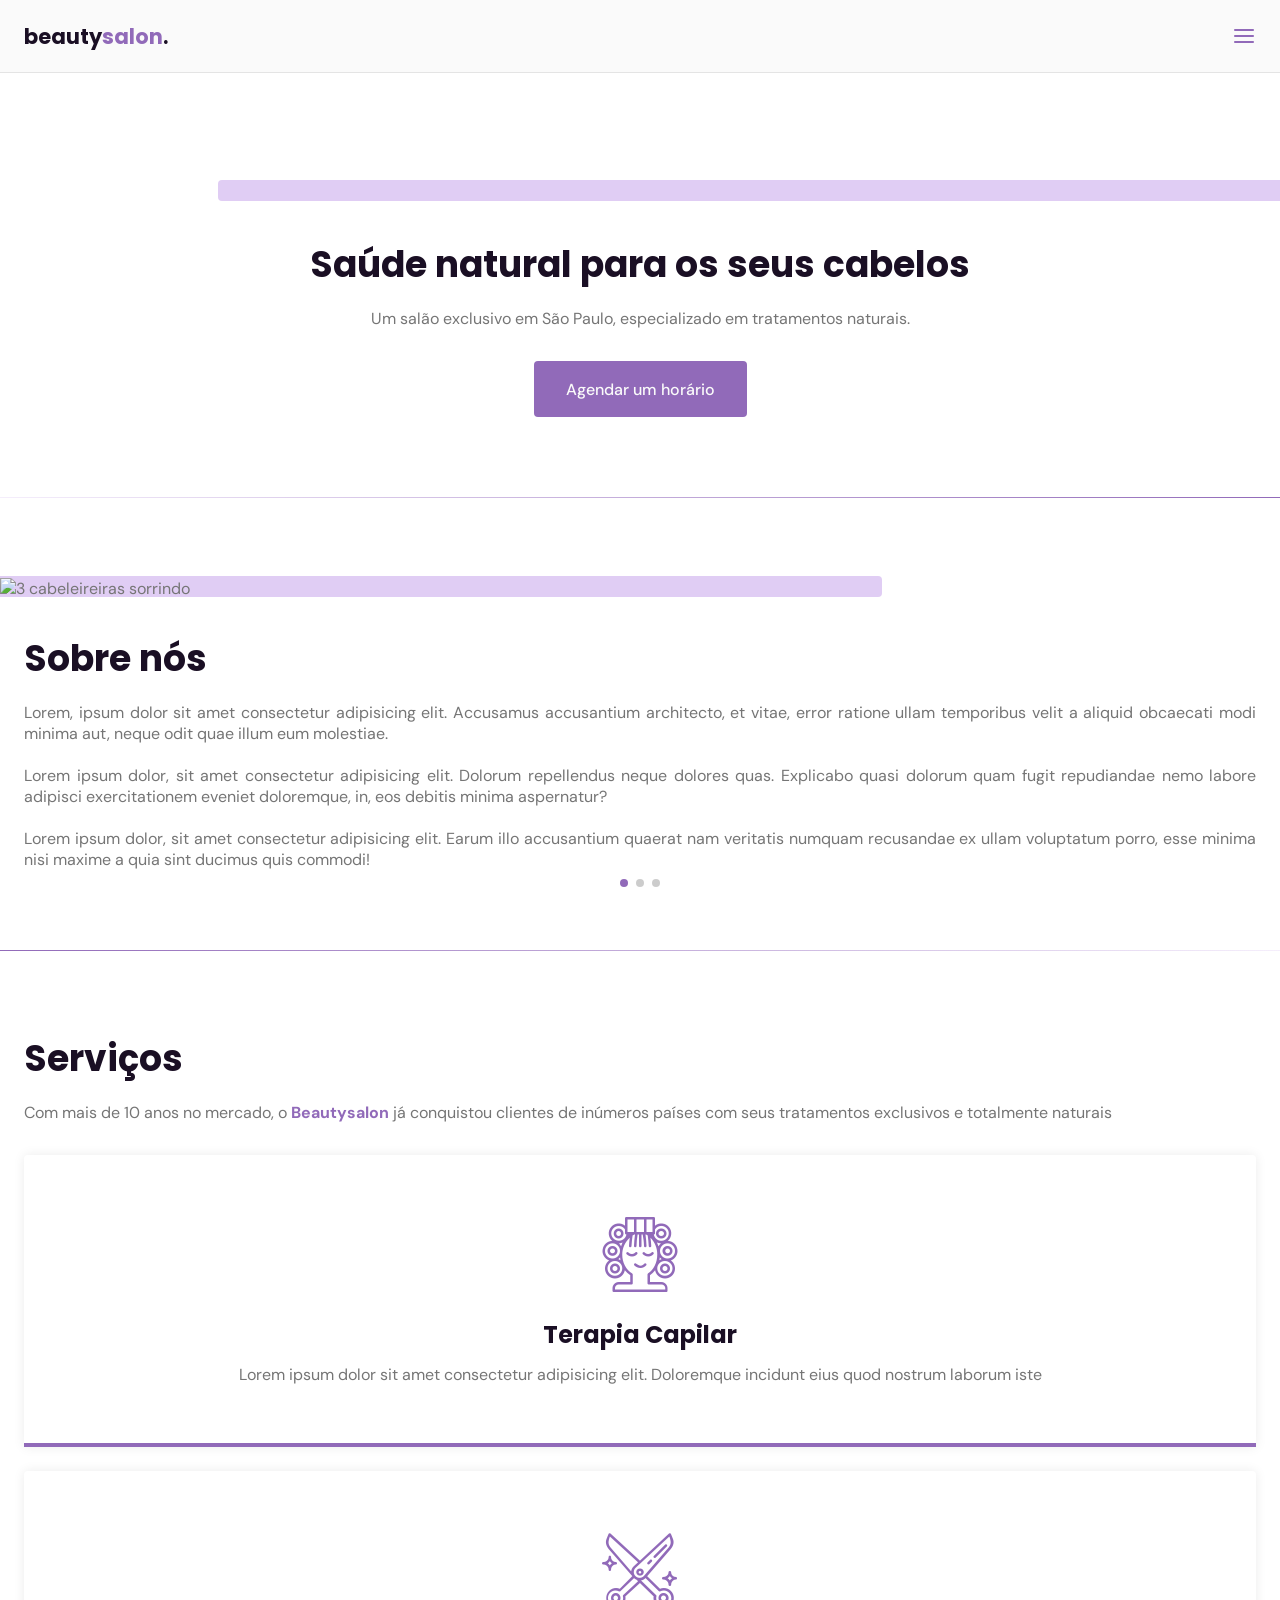
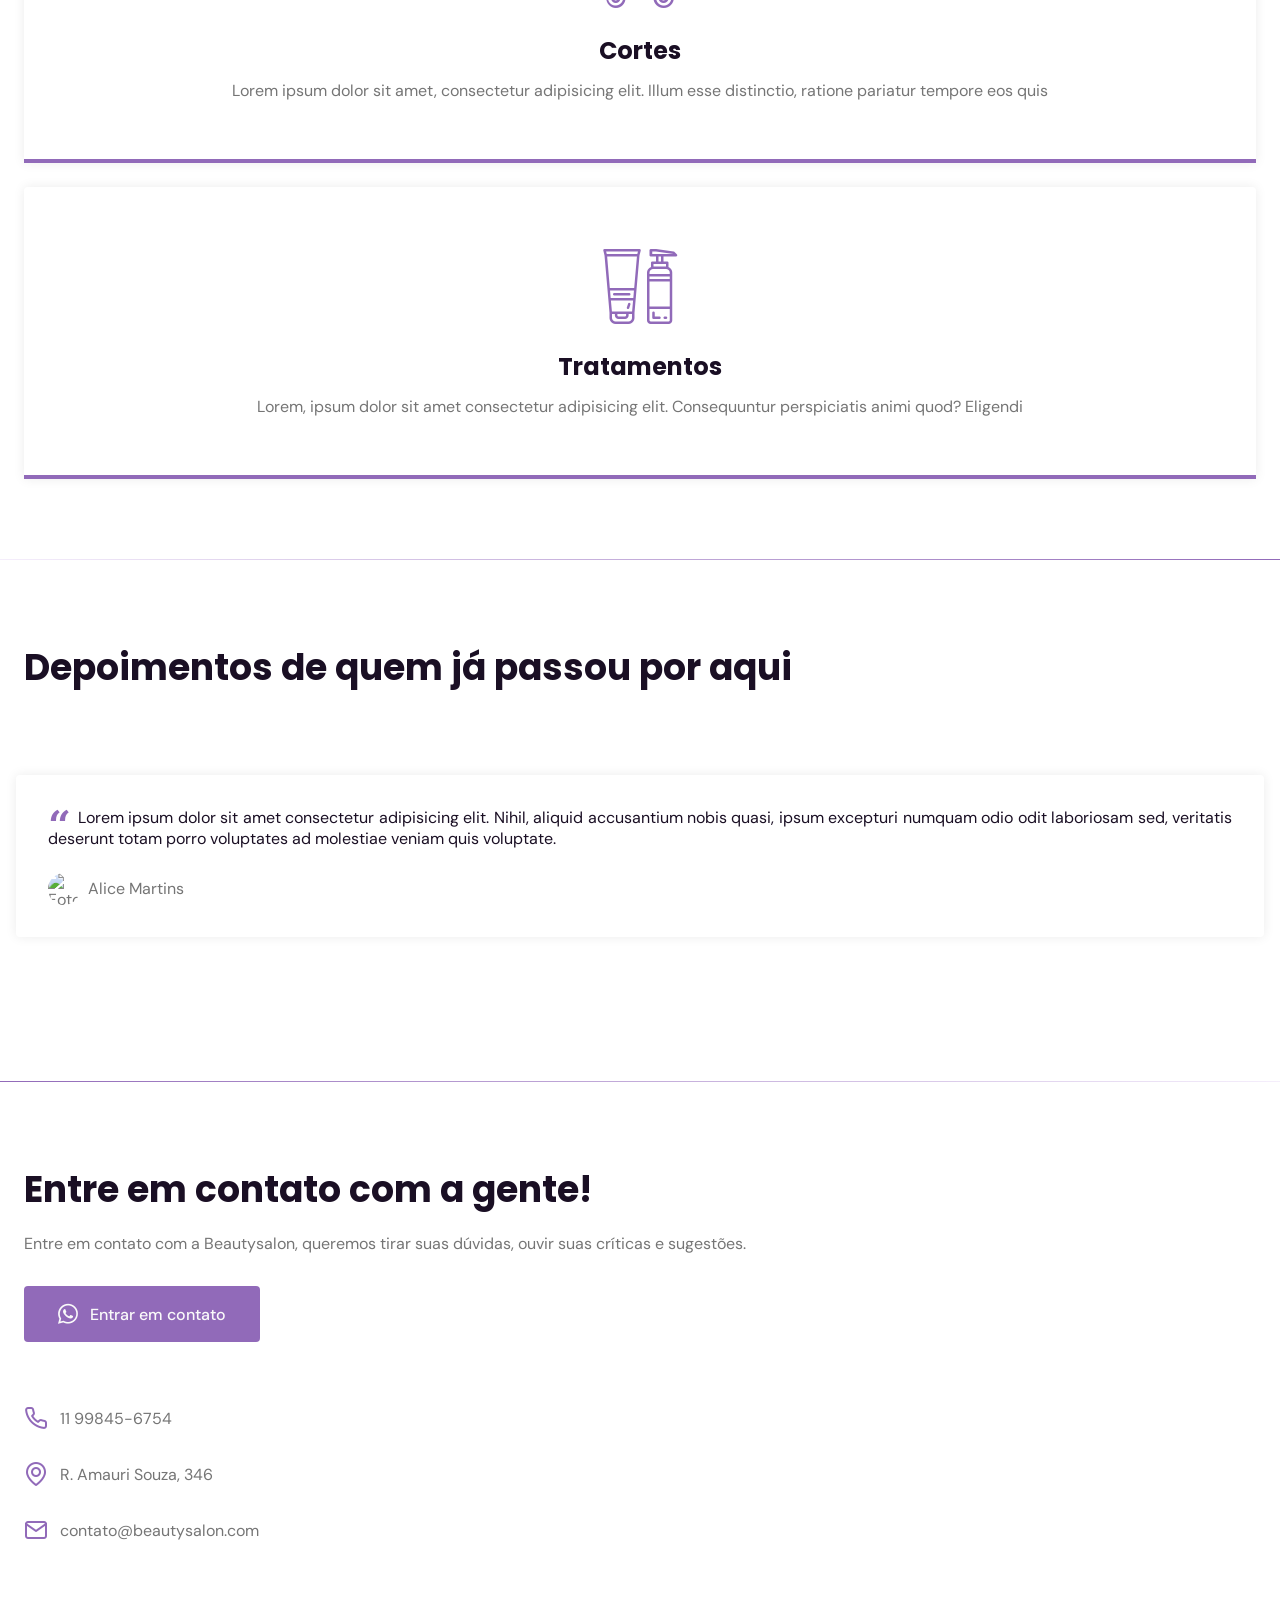
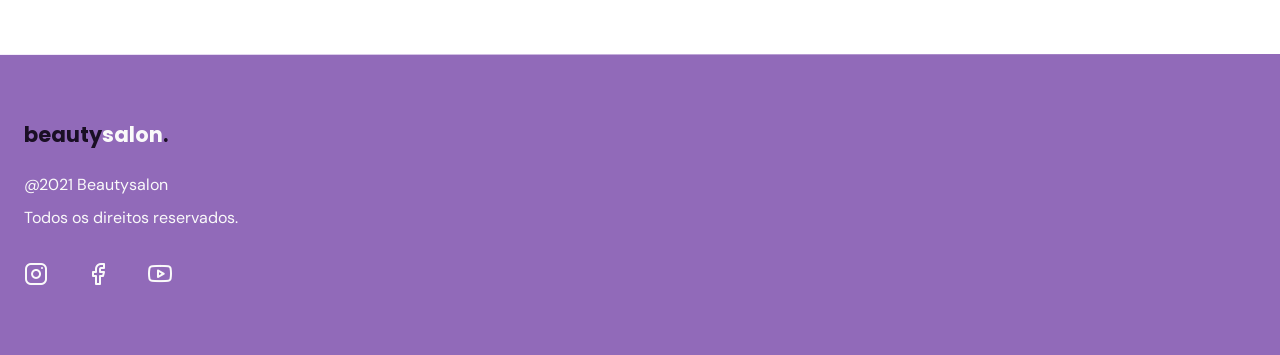
==== commit 538ff16c: "Creating a "back-to-top" button and adding a footer" ====
--- a/index.html
+++ b/index.html
@@ -195,6 +195,8 @@
       </section>
     </main>
 
+    <div class="divider-1"></div>
+
     <footer id="footer">
       <div class="container grid">
         <div class="about">
@@ -206,18 +208,22 @@
           
         </div>
         <div class="social">
-          <a href="">
+          <a href="https://instagram.com" target="_blank">
             <i class="icon-instagram"></i>
           </a>          
-          <a href="">
+          <a href="https://facebook.com" target="_blank">
             <i class="icon-facebook"></i>
           </a>
-          <a href="">
+          <a href="https://youtube.com" target="_blank">
             <i class="icon-youtube"></i>
           </a>
-        </div>  
+        </div>
       </div>
-    </footer> 
+    </footer>
+
+    <a id="back-to-top" href="#home">
+      <i class="icon-arrow-up"></i>
+    </a>
 
     <!-- SWIPER -->
     <script src="https://unpkg.com/swiper/swiper-bundle.min.js"></script>
--- a/style.css
+++ b/style.css
@@ -479,11 +479,12 @@
 }
 
 #footer .about .text {
-  padding-top: 0.75rem;
+  padding-top: 0.75rem; 
 }
 
 #footer .about .text p {
   margin-top: 0.75rem;
+  color: var(--text-color-light);
 }
 
 #footer .social {
@@ -493,7 +494,7 @@
 #footer .social a {
   font-size: 1.5rem;
   margin-right: 2rem;
-  color: var(--body-color);
+  color: var(--text-color-light);
   
   position: relative;
   top: 0;
@@ -501,7 +502,41 @@
 }
 
 #footer .social a:hover {
-  top: -0.5rem;
-
-}
-
+  top: -0.3rem;}
+
+/*=========== BOTÃO DE VOLTAR AO INÍCIO ===========*/
+#back-to-top {
+  background: var(--base-color);
+  color: var(--text-color-light);
+  
+  font-size: 1.5rem;
+  padding: 0.5rem;
+  clip-path: circle();
+
+  position: fixed;
+  right: 1rem;
+  bottom: 1rem;
+
+  /* Visibilidade inicial */
+  visibility: hidden;
+  opacity: 0;
+  transition: 0.3s;
+  transform: translateY(200%);
+}
+
+#back-to-top.show {
+  visibility: visible;
+  opacity: 1;
+  transform: translateY(0);
+}
+
+/* ======== RESPONSIVIDADE (MEDIA QUERIES ========*/
+/* Very large devices: 1200 > */
+/* Large devices: 1023 > */
+/* Large devices: 992 > */
+@media (min-width: 992px) {
+  .title {
+    font-size: 2.25rem;
+  }
+}
+/* Medium devices: 767 > */
--- a/assets/fonts/style.css
+++ b/assets/fonts/style.css
@@ -1,10 +1,10 @@
 @font-face {
   font-family: 'icomoon';
-  src:  url('fonts/icomoon.eot?e3003r');
-  src:  url('fonts/icomoon.eot?e3003r#iefix') format('embedded-opentype'),
-    url('fonts/icomoon.ttf?e3003r') format('truetype'),
-    url('fonts/icomoon.woff?e3003r') format('woff'),
-    url('fonts/icomoon.svg?e3003r#icomoon') format('svg');
+  src:  url('fonts/icomoon.eot?oe8snn');
+  src:  url('fonts/icomoon.eot?oe8snn#iefix') format('embedded-opentype'),
+    url('fonts/icomoon.ttf?oe8snn') format('truetype'),
+    url('fonts/icomoon.woff?oe8snn') format('woff'),
+    url('fonts/icomoon.svg?oe8snn#icomoon') format('svg');
   font-weight: normal;
   font-style: normal;
   font-display: block;
@@ -25,6 +25,9 @@
   -moz-osx-font-smoothing: grayscale;
 }
 
+.icon-arrow-up:before {
+  content: "\e90c";
+}
 .icon-phone:before {
   content: "\e900";
 }
@@ -61,3 +64,6 @@
 .icon-youtube:before {
   content: "\e90b";
 }
+.icon-arrow-up2:before {
+  content: "\ea3a";
+}
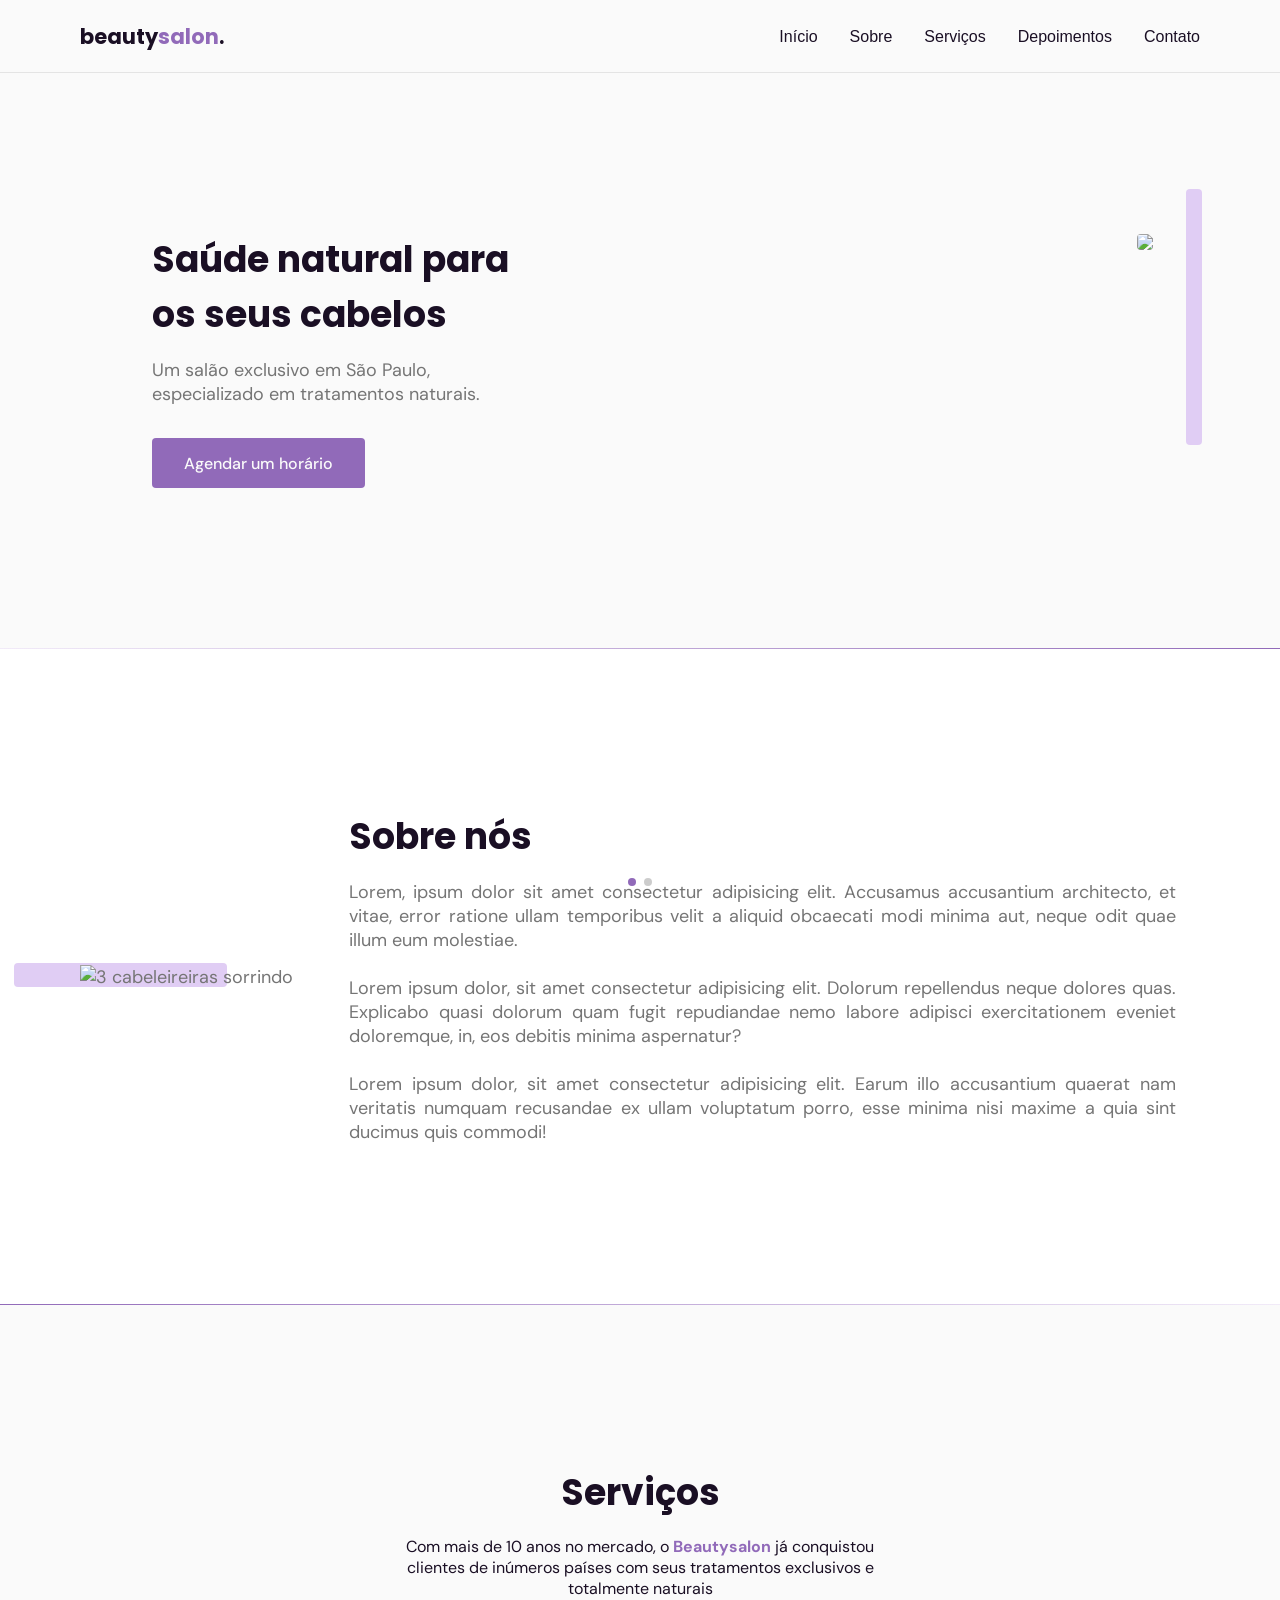
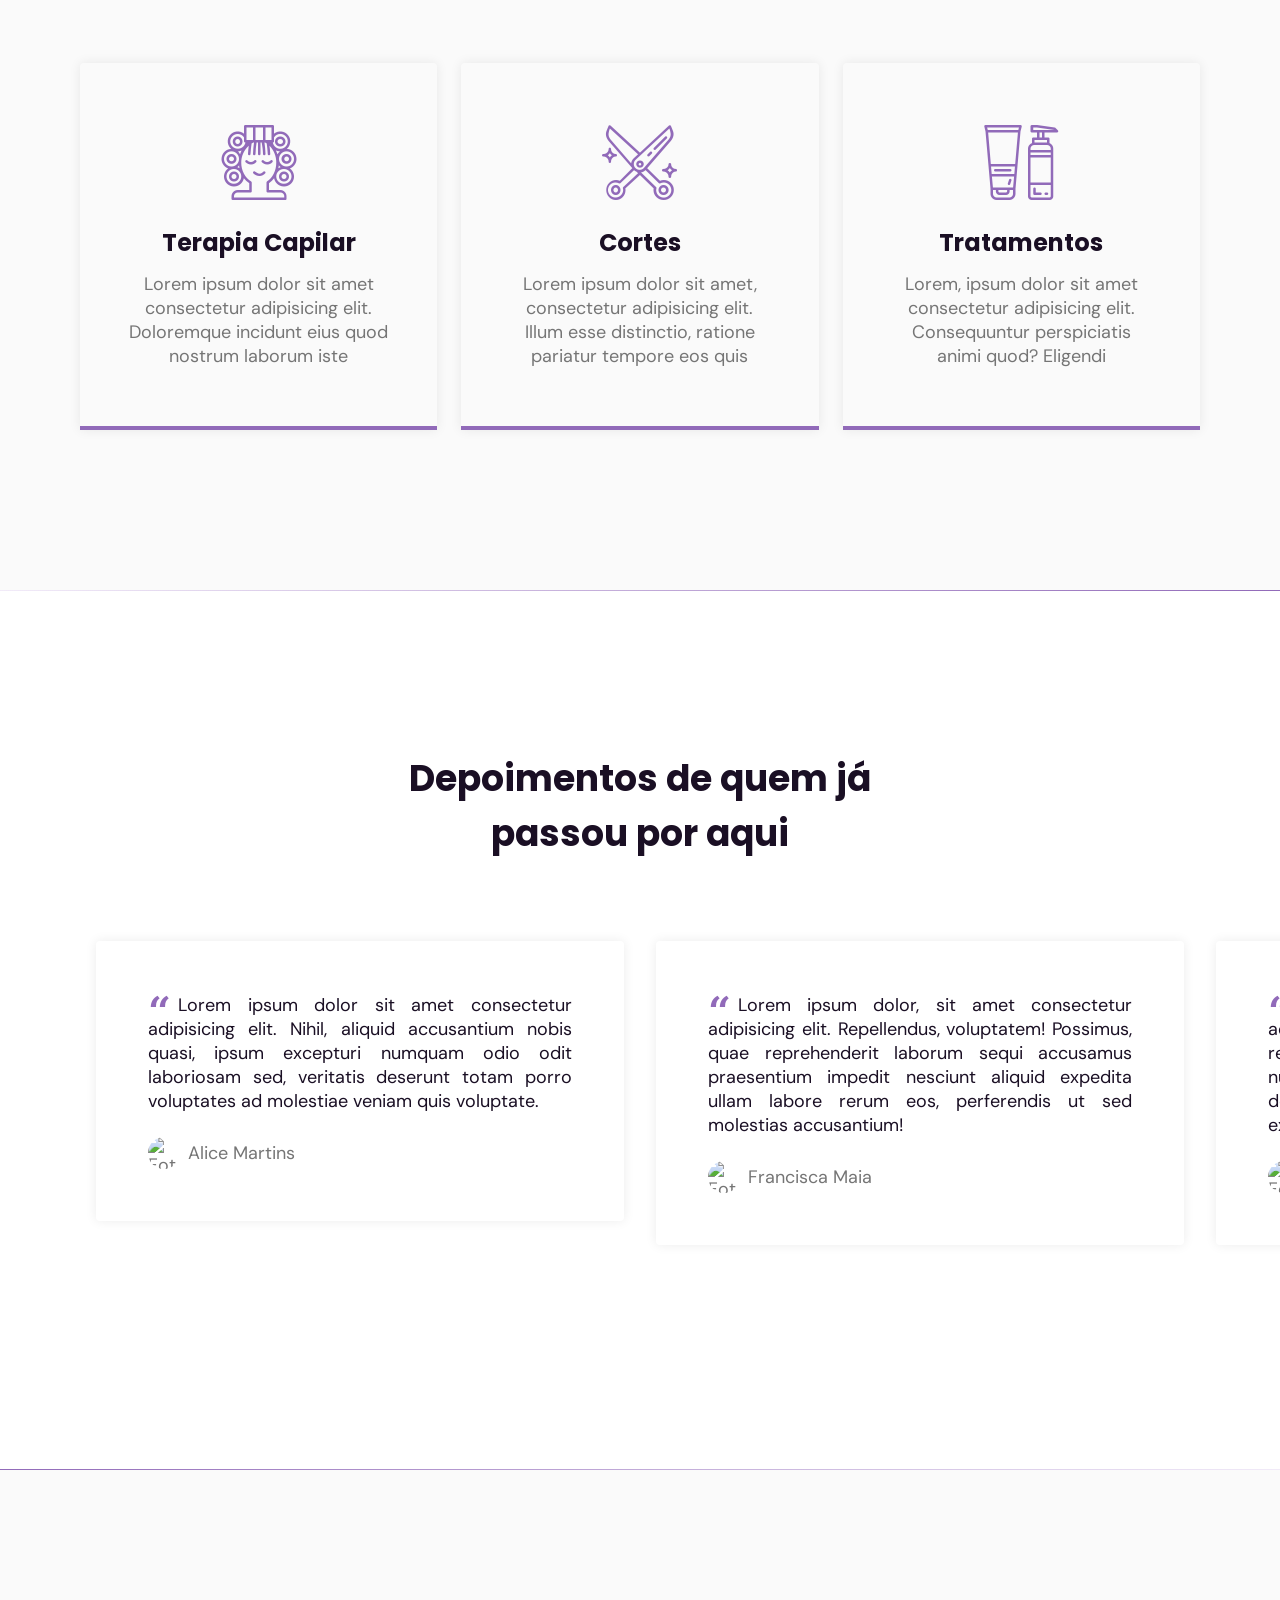
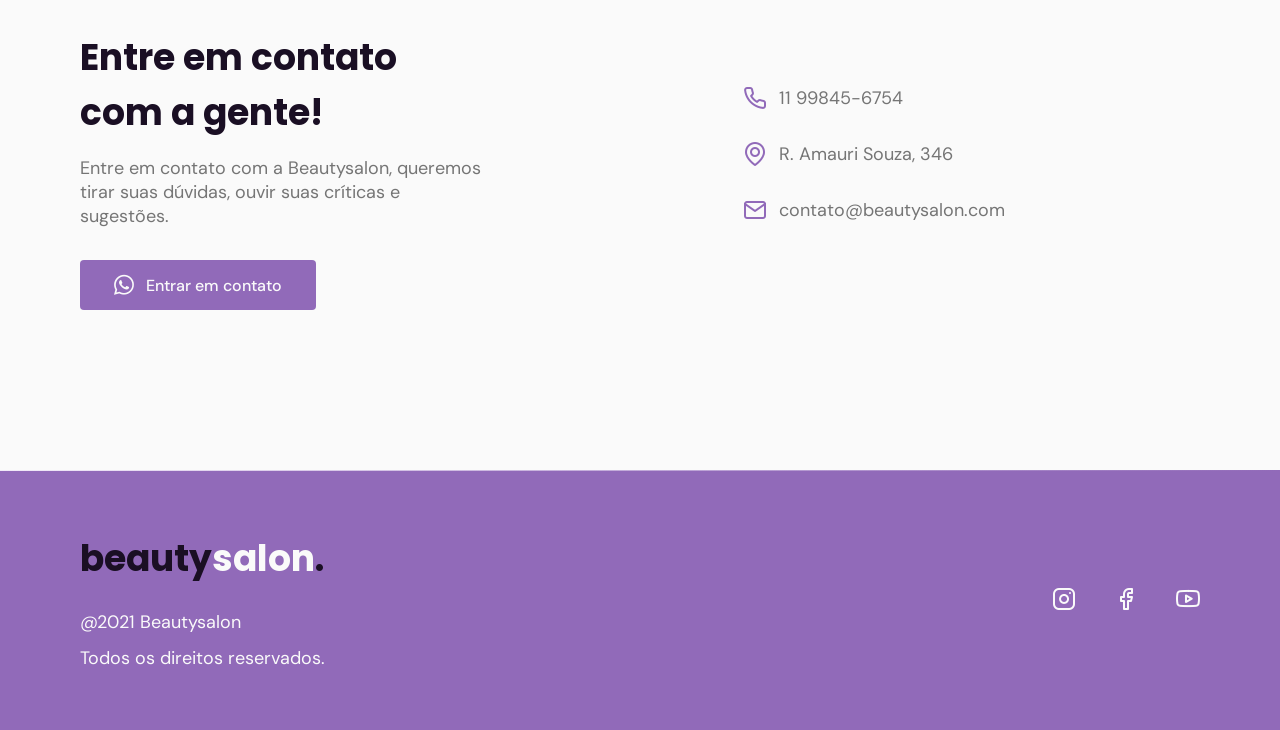
==== commit a630c868: "Adding media queries settings" ====
--- a/index.html
+++ b/index.html
@@ -82,7 +82,7 @@
         <div class="container grid">
           <header>
             <h2 class="title">Serviços</h2>
-            <p>Com mais de 10 anos no mercado, o <strong>Beautysalon</strong> já conquistou clientes de inúmeros países com seus tratamentos exclusivos e totalmente naturais</p>
+            <p class="subtitle">Com mais de 10 anos no mercado, o <strong>Beautysalon</strong> já conquistou clientes de inúmeros países com seus tratamentos exclusivos e totalmente naturais</p>
           </header>
           <div class="cards grid">
             <div class="card">
@@ -197,7 +197,7 @@
 
     <div class="divider-1"></div>
 
-    <footer id="footer">
+    <footer id="footer" class="section">
       <div class="container grid">
         <div class="about">
           <a class="logo" href="#">beauty<span>salon</span>.</a>
@@ -205,7 +205,6 @@
             <p> @2021 Beautysalon </p>
             <p> Todos os direitos reservados.</p>
           </div>
-          
         </div>
         <div class="social">
           <a href="https://instagram.com" target="_blank">
--- a/style.css
+++ b/style.css
@@ -21,6 +21,7 @@
 :root {
   --hue: 270;
   --header-height: 4.5rem;
+
   /*HSL color mode*/
   --base-color: hsl(var(--hue) 36% 57%);
   --base-color-second: hsl(var(--hue) 65% 88%);
@@ -29,6 +30,19 @@
   --text-color: hsl(0 0% 46%);
   --text-color-light: hsl(0 0% 98%);
   --body-color: hsl(0 0% 98%);
+
+  /*Fonts*/
+  --blockquote: 700 2.5rem 'serif';
+  --title-font: 700 1.875rem "Poppins", sans-serif;
+  --text-font: 400 1rem "DM Sans", sans-serif;
+  --logo-font: 700 1.31rem "Poppins", sans-serif;
+  --button-font: 500 1rem 'DM Sans', sans-serif;
+
+  --icon-size: 1.5rem;
+  --subtitle-size: 1rem;
+ 
+  --services-icon: 5rem;
+  --services-font-size: 1.5rem;
 }
 
 /*=========== Layout ===========*/
@@ -47,11 +61,11 @@
 }
 
 .section {
-  padding: 5rem 0;
+  padding: calc(5rem + var(--header-height)) 0;
 }
 
 .title {
-  font: 700 1.875rem "Poppins", sans-serif;
+  font: var(--title-font);
   color: var(--title-color);
   -webkit-font-smoothing: auto;
 }
@@ -60,10 +74,16 @@
   margin-bottom: 1rem;
 }
 
+.section .subtitle {
+  font-size: var(--subtitle-size);
+  color: var(--title-color);
+}
+
 body {
-  font: 400 1rem "DM Sans", sans-serif;
+  font: var(--text-font);
   color: var(--text-color);
   -webkit-font-smoothing: antialiased;
+  background-color: var(--body-color);
 }
 
 .button {
@@ -75,7 +95,7 @@
 
   display: inline-flex;
   align-items: center;
-  font: 500 1rem 'DM Sans', sans-serif;
+  font: var(--button-font);
   transition: background-color 0.3s;
 }
 .button:hover {
@@ -107,11 +127,6 @@
 .section header strong {
   color: var(--base-color);
 }
-
-main {
-  margin-top: calc(var(--header-height) + 2rem);
-}
-
 /*=========== MENU ===========*/
 #header {
   border-bottom: 1px solid #e4e4e4;
@@ -181,7 +196,7 @@
 /* TOGGLE MENU (TROCA ESTADO DO MENU */
 .toggle {
   color: var(--base-color);
-  font-size: 1.5rem;
+  font-size: var(--icon-size);
   cursor: pointer;
 }
 
@@ -245,7 +260,7 @@
 
 /*=========== Logo ===========*/
 .logo {
-  font: 700 1.31rem "Poppins", sans-serif;
+  font: var(--logo-font);
   color: var(--title-color);
 }
 
@@ -308,10 +323,12 @@
 
 #about .container{
   margin: 0; 
+  align-items: center;
 }
 
 #about .image {
   position: relative;
+  height: min-content;
 }
 
 #about .image img {
@@ -341,6 +358,10 @@
 }
 
 /*=========== Services ===========*/
+#services header p {
+  margin-bottom: 2rem;
+}
+
 .cards.grid {
   gap: 1.5rem;
 }
@@ -358,12 +379,12 @@
 .card i {
   display: block;
   margin-bottom: 1.5rem;
-  font-size: 5rem;
+  font-size: var(--services-icon);
   color: var(--base-color);
 }
 
 .card .title {
-  font-size: 1.5rem;
+  font-size: var(--services-font-size);
   margin-bottom: 0.75rem;
 }
 
@@ -398,7 +419,7 @@
 }
 
 #testemonials blockquote p span {
-  font: 700 2.5rem 'serif';
+  font: var(--blockquote);
   position: absolute; /* Posição absoluta em RELAÇÃO ao p */
   top: -0.375rem;
   left: -1.875rem;
@@ -445,7 +466,7 @@
 }
 
 #contact .button .icon-whatsapp {
-  font-size: 1.5rem;
+  font-size: var(--icon-size);
   margin-right: 0.625rem;
 }
 
@@ -457,7 +478,7 @@
 
 #contact .links .link i {
   margin-right: 0.75rem;
-  font-size: 1.5rem;
+  font-size: var(--icon-size);
   color: var(--base-color);
 }
 
@@ -474,8 +495,8 @@
   color: var(--body-color);
 }
 
-#footer .about {
-  margin-top: 4rem;
+#footer.section {
+  padding: 4rem 0;
 }
 
 #footer .about .text {
@@ -487,18 +508,16 @@
   color: var(--text-color-light);
 }
 
-#footer .social {
-  margin-bottom: 4rem;
-}
-
 #footer .social a {
-  font-size: 1.5rem;
-  margin-right: 2rem;
+  font-size: var(--icon-size);
   color: var(--text-color-light);
-  
   position: relative;
   top: 0;
   transition: 0.2s;
+}
+
+#footer .social a i {
+  margin-right: 2rem;
 }
 
 #footer .social a:hover {
@@ -509,7 +528,7 @@
   background: var(--base-color);
   color: var(--text-color-light);
   
-  font-size: 1.5rem;
+  font-size: var(--icon-size);
   padding: 0.5rem;
   clip-path: circle();
 
@@ -532,11 +551,152 @@
 
 /* ======== RESPONSIVIDADE (MEDIA QUERIES ========*/
 /* Very large devices: 1200 > */
+@media (min-width: 1200px) {
+  /* Reusable classes */
+  .container {
+    max-width: 1120px;
+    margin-right: auto;
+    margin-left: auto;
+  }
+  
+  .section {
+    padding: 10rem 0;
+  }
+
+  .section header, #testemonials header { /*Para os 2*/
+    max-width: 32rem;
+    text-align: center;
+    margin-left: auto;
+    margin-right: auto;
+  }
+
+  .button {
+    height: 3.125rem;
+  }
+  
+  /* Navigation */
+  main {
+    margin-top: var(--header-height);
+  }
+   
+  nav .menu {
+    opacity: 1;
+    visibility: visible;
+    top: 0;
+  }
+
+  nav .menu ul {
+    display: flex;
+    gap: 2rem;
+  }
+
+  nav .menu ul li a.title {
+    font: 400 1rem "Poppins", sans-serif;
+  }
+
+  nav .icon-menu {
+    display: none;
+  }
+
+  /* Cor do menu ao dar scroll */
+  #header.scroll nav ul li a.title {
+    color: var(--body-color);
+    transition: 0.2s;
+  }
+
+  #header.scroll nav ul li a::after { /* Cor do elemento abaixo do menu */
+    background-color: var(--body-color);
+  }
+
+  /*Ordem dos elementos*/
+  /* HOME */
+  #home .container {
+    grid-auto-flow: column;
+    justify-content: space-between;
+    margin: 0 auto;
+  }
+
+  #home .text {
+    order: 0;
+    max-width: 24rem;
+    text-align: left;
+  }
+
+  #home .image {
+    order: 1;
+  }
+
+  #home .image::before {
+    left: 10%;
+  }
+
+  /* ABOUT */
+  #about .container {
+    margin: 0 auto;
+    grid-auto-flow: column;
+  }
+
+  /* SERVICES */
+  .cards {
+    grid-template-columns: 1fr 1fr 1fr;
+  }
+
+  .card {
+    padding-left: 3rem;
+    padding-right: 3rem;
+  }
+
+  /* Testimonials */
+  #testemonials .container {
+    margin-left: auto;
+    margin-right: auto;
+  }
+
+  #testemonials blockquote {
+    padding: 3.25rem;
+  }
+
+  /* Contact */
+  #contact .container {
+    grid-auto-flow: column;
+    align-items: center;
+  }
+
+  #contact .text {
+    text-align: left;
+    max-width: 25.25rem;
+  }
+
+  #contact .links {
+    text-align: center;
+  } 
+
+  /* Footer */
+  #footer.section {
+    padding: 3.75rem 0;
+    
+  }
+
+  #footer .container {
+    grid-auto-flow: column;
+    justify-content: space-between;
+    align-items: center;
+  }
+
+  #footer .social .icon-youtube {
+    margin-right: 0;
+  }
+  
+  #footer .logo {
+    font-size: 2.25rem;
+  }
+}
 /* Large devices: 1023 > */
 /* Large devices: 992 > */
 @media (min-width: 992px) {
-  .title {
-    font-size: 2.25rem;
+  :root{
+    --title-font: 700 2.25rem "Poppins", sans-serif;
+    --text-font: 400 1.125rem "DM Sans", sans-serif;
   }
 }
 /* Medium devices: 767 > */
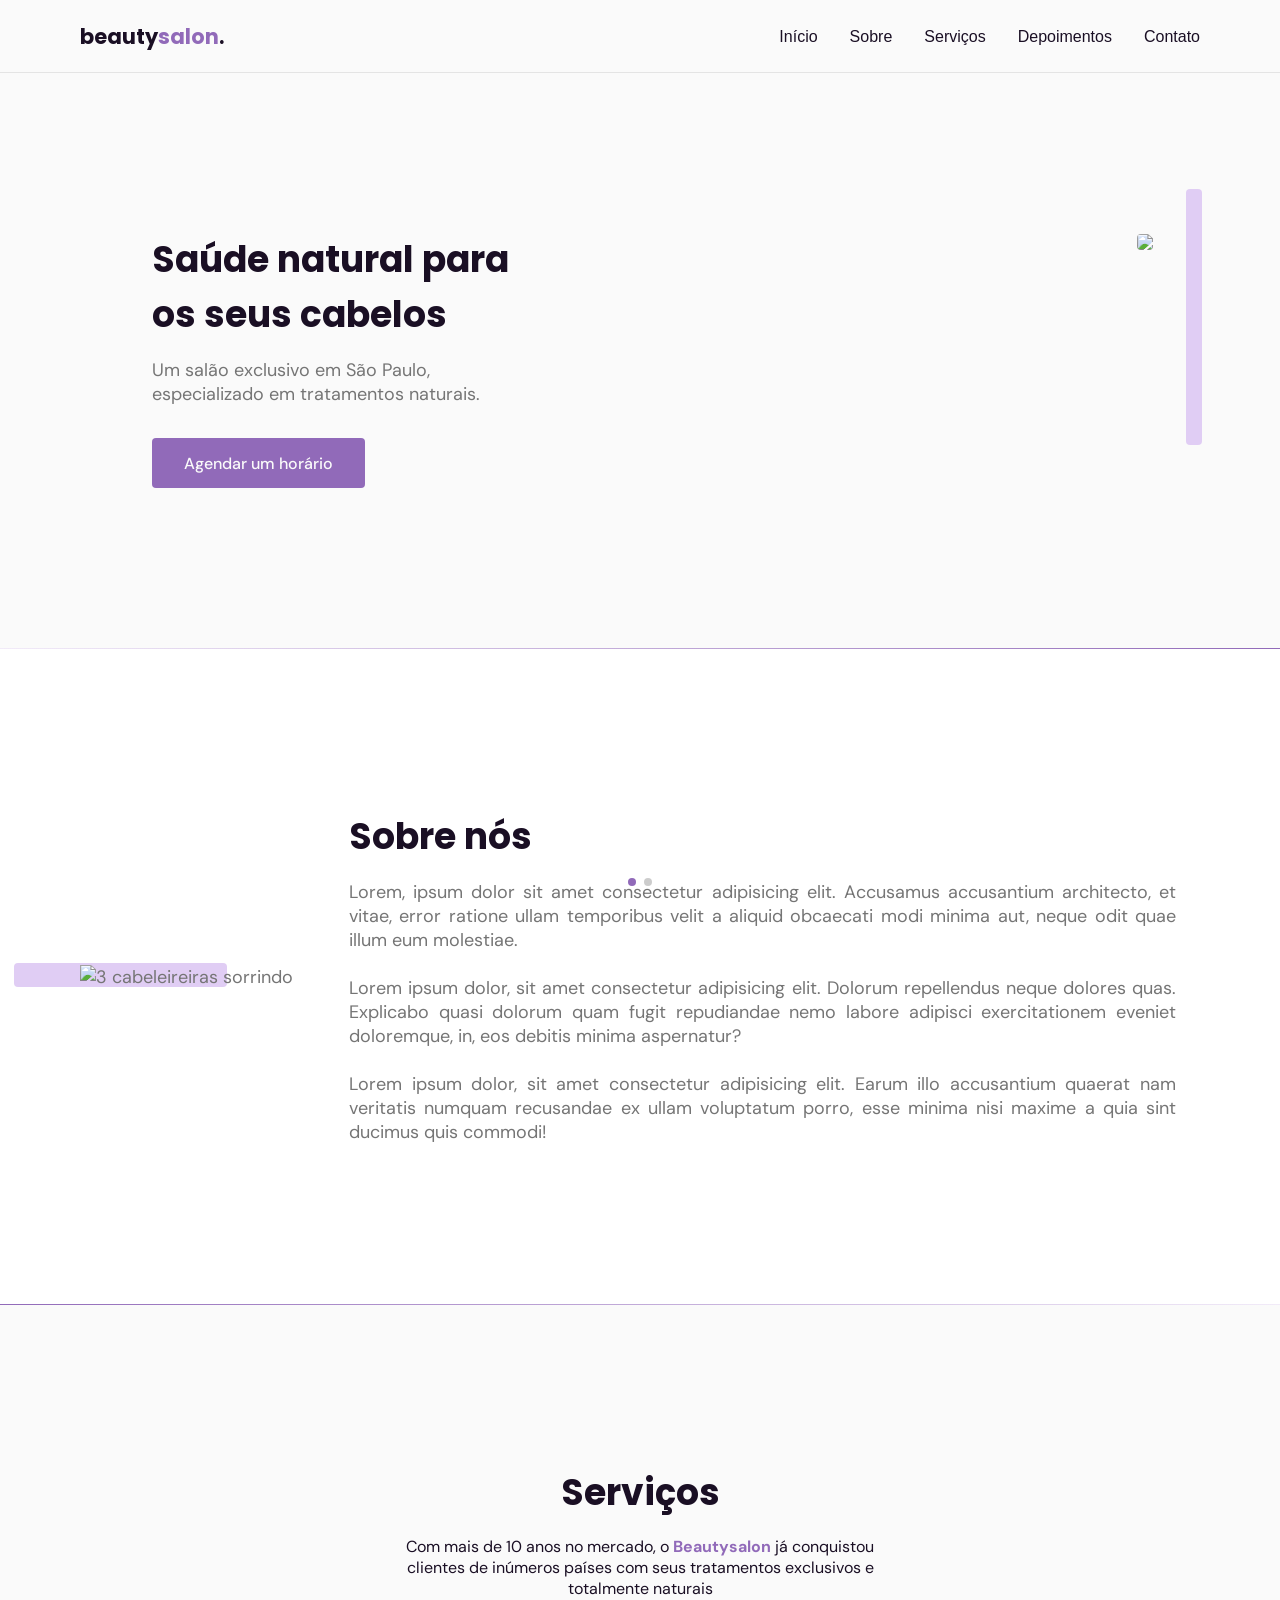
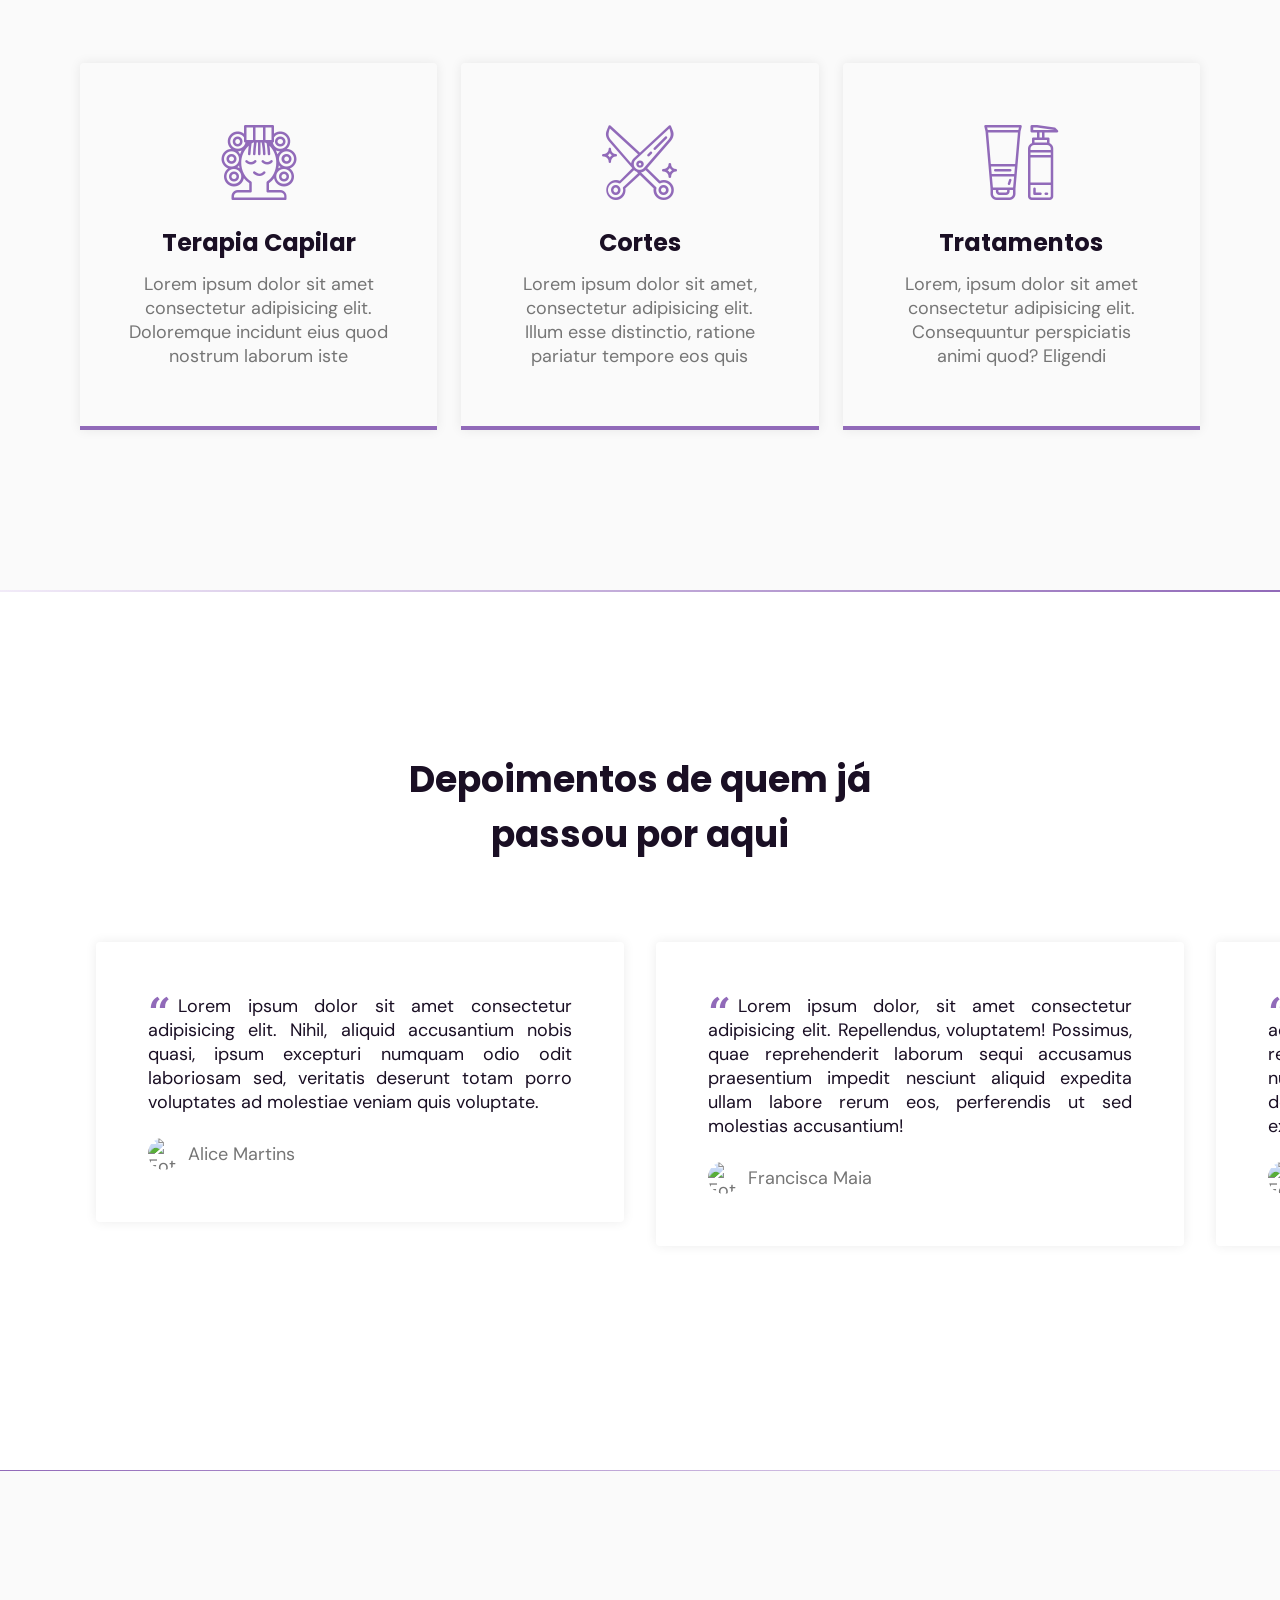
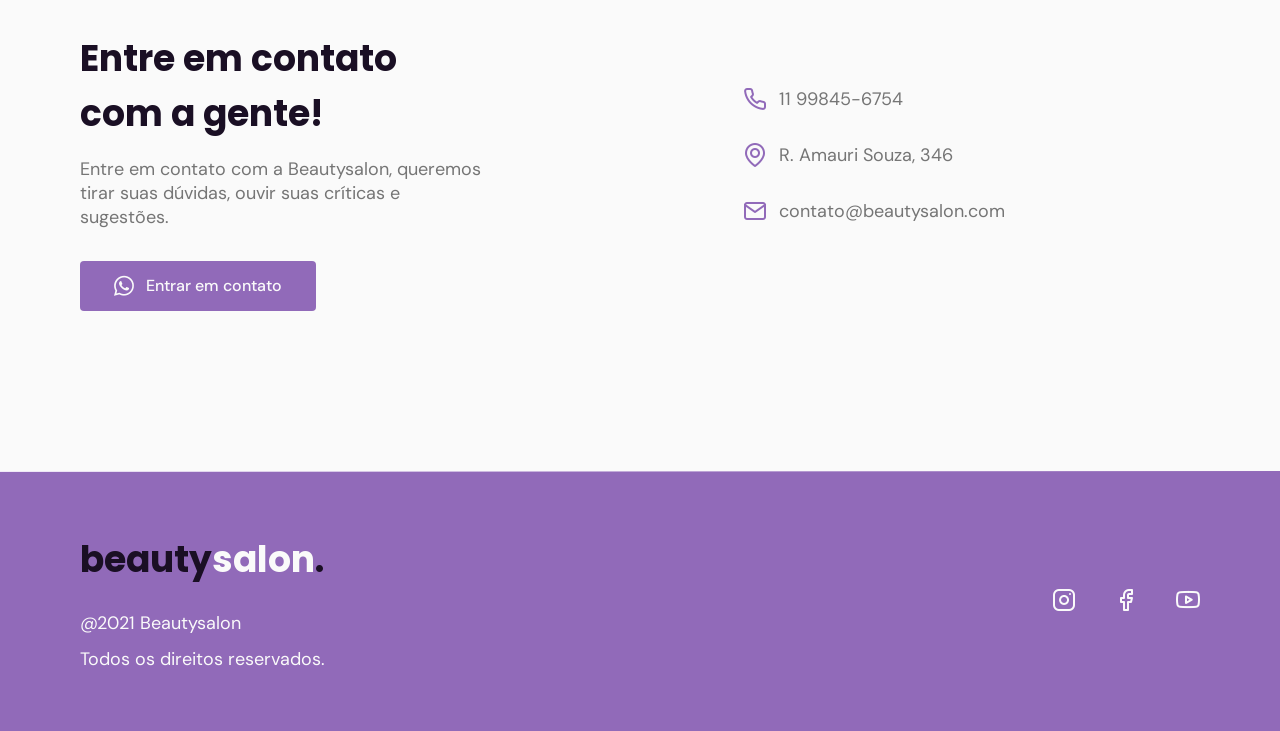
==== commit 9586dc12: "Fixing the section divider" ====
--- a/index.html
+++ b/index.html
@@ -58,8 +58,10 @@
       </section>
 
       <div class="divider-1"></div>
+      
       <!-- ABOUT -->
       <section class="section" id="about">
+        
         <div class="container grid">
           <div class="image">
             <img src="https://images.unsplash.com/photo-1559599101-f09722fb4948?ixid=MnwxMjA3fDB8MHxwaG90by1wYWdlfHx8fGVufDB8fHx8&ixlib=rb-1.2.1&auto=format&fit=crop&w=750&q=80" alt="3 cabeleireiras sorrindo" />
--- a/style.css
+++ b/style.css
@@ -103,16 +103,17 @@
 }
 
 .divider-1 {
-  height: 1px;
+  height: 1.2px;
   background: linear-gradient(
     270deg,
     hsla(var(--hue), 36%, 57%, 1),
     hsla(var(--hue),  65%, 88%, 0.34)
   );
+  z-index: 1;
 }
 
 .divider-2 {
-  height: 1px;
+  height: 1.2px;
   background: linear-gradient(
     270deg,
     hsla(var(--hue),  65%, 88%, 0.34),
